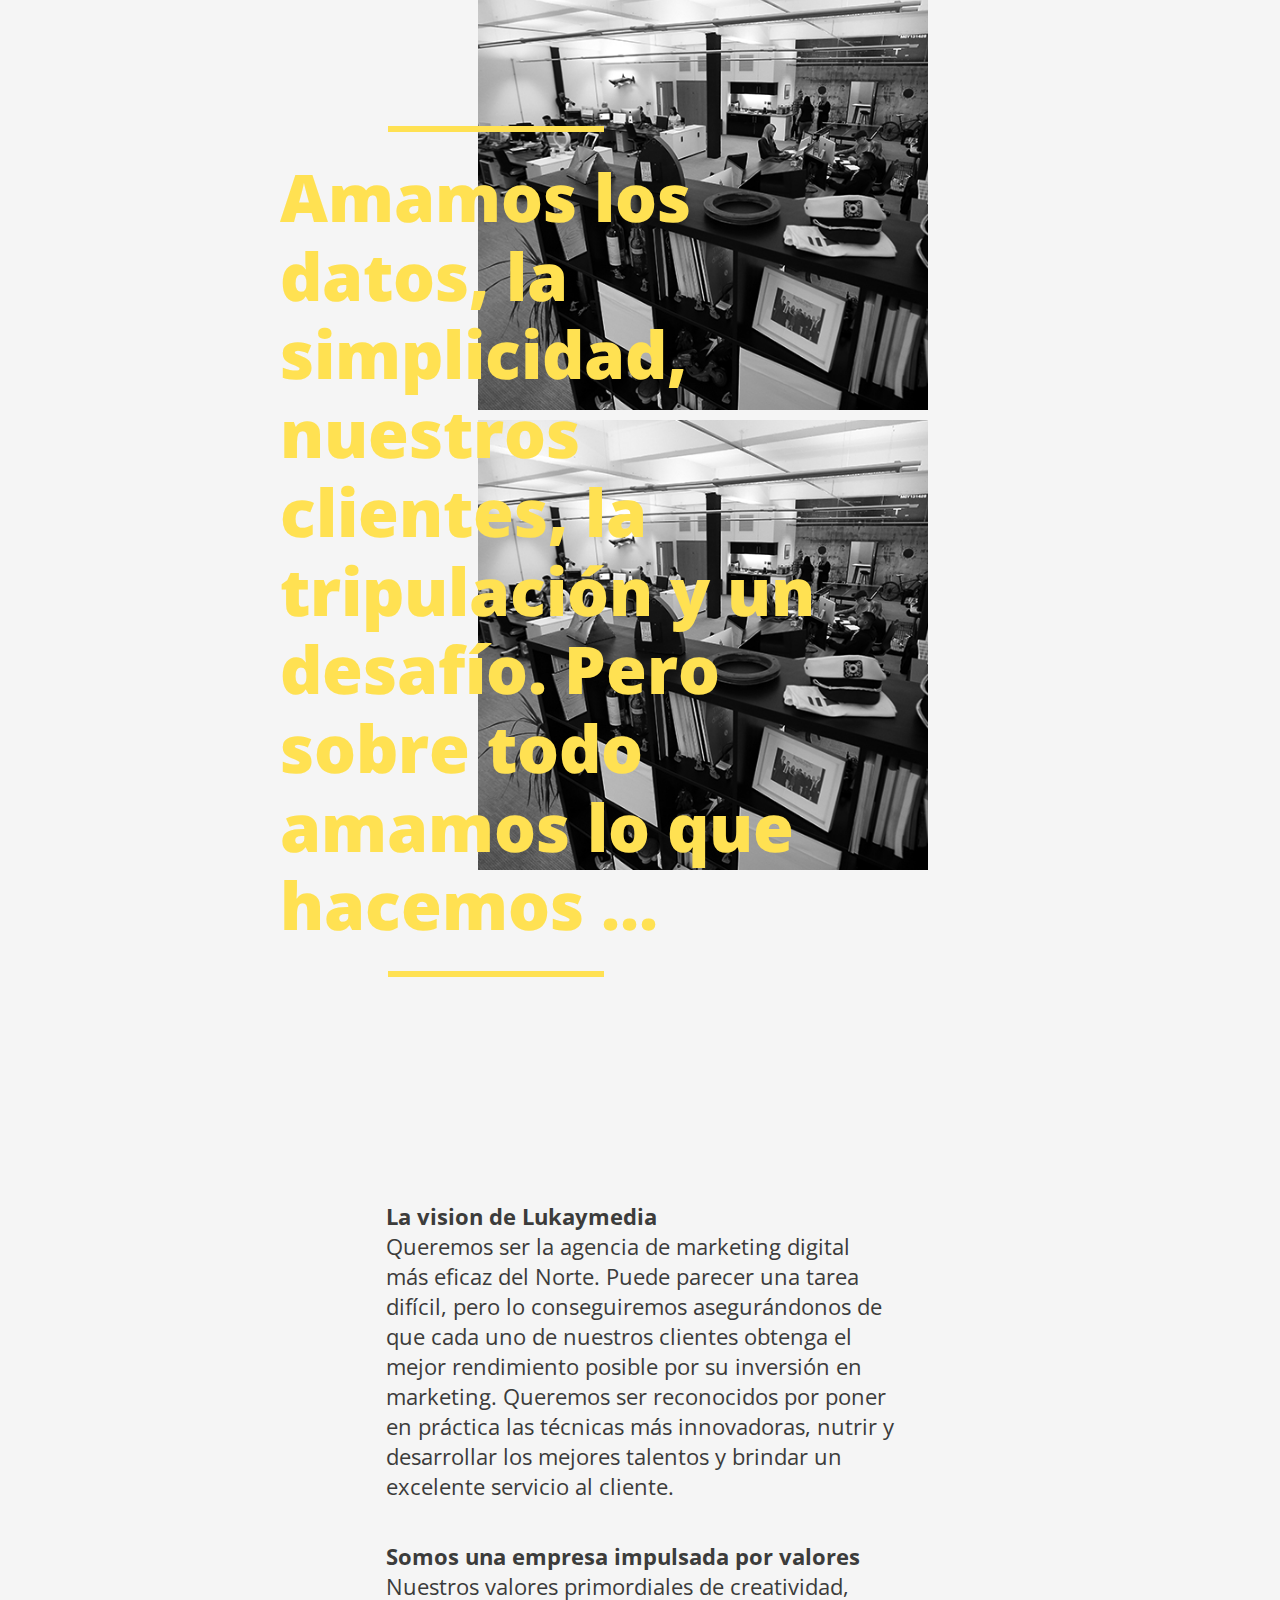
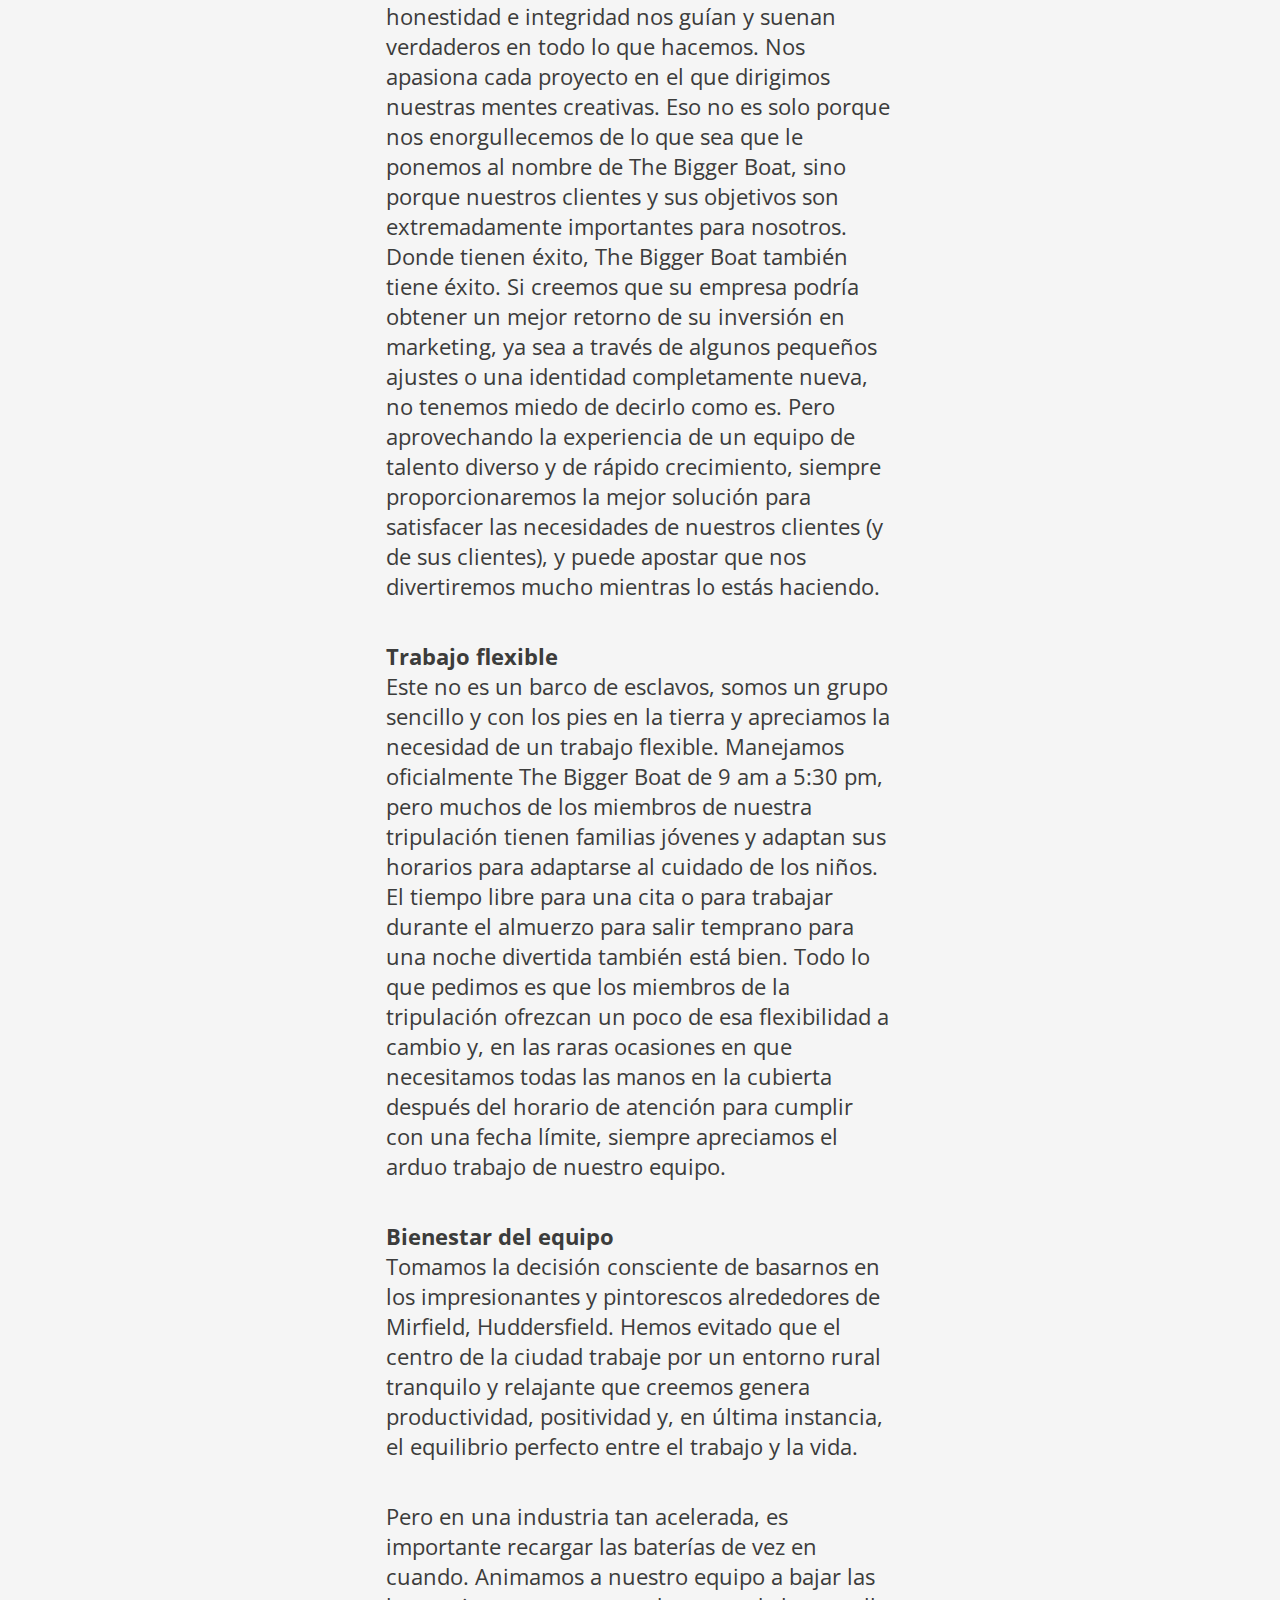
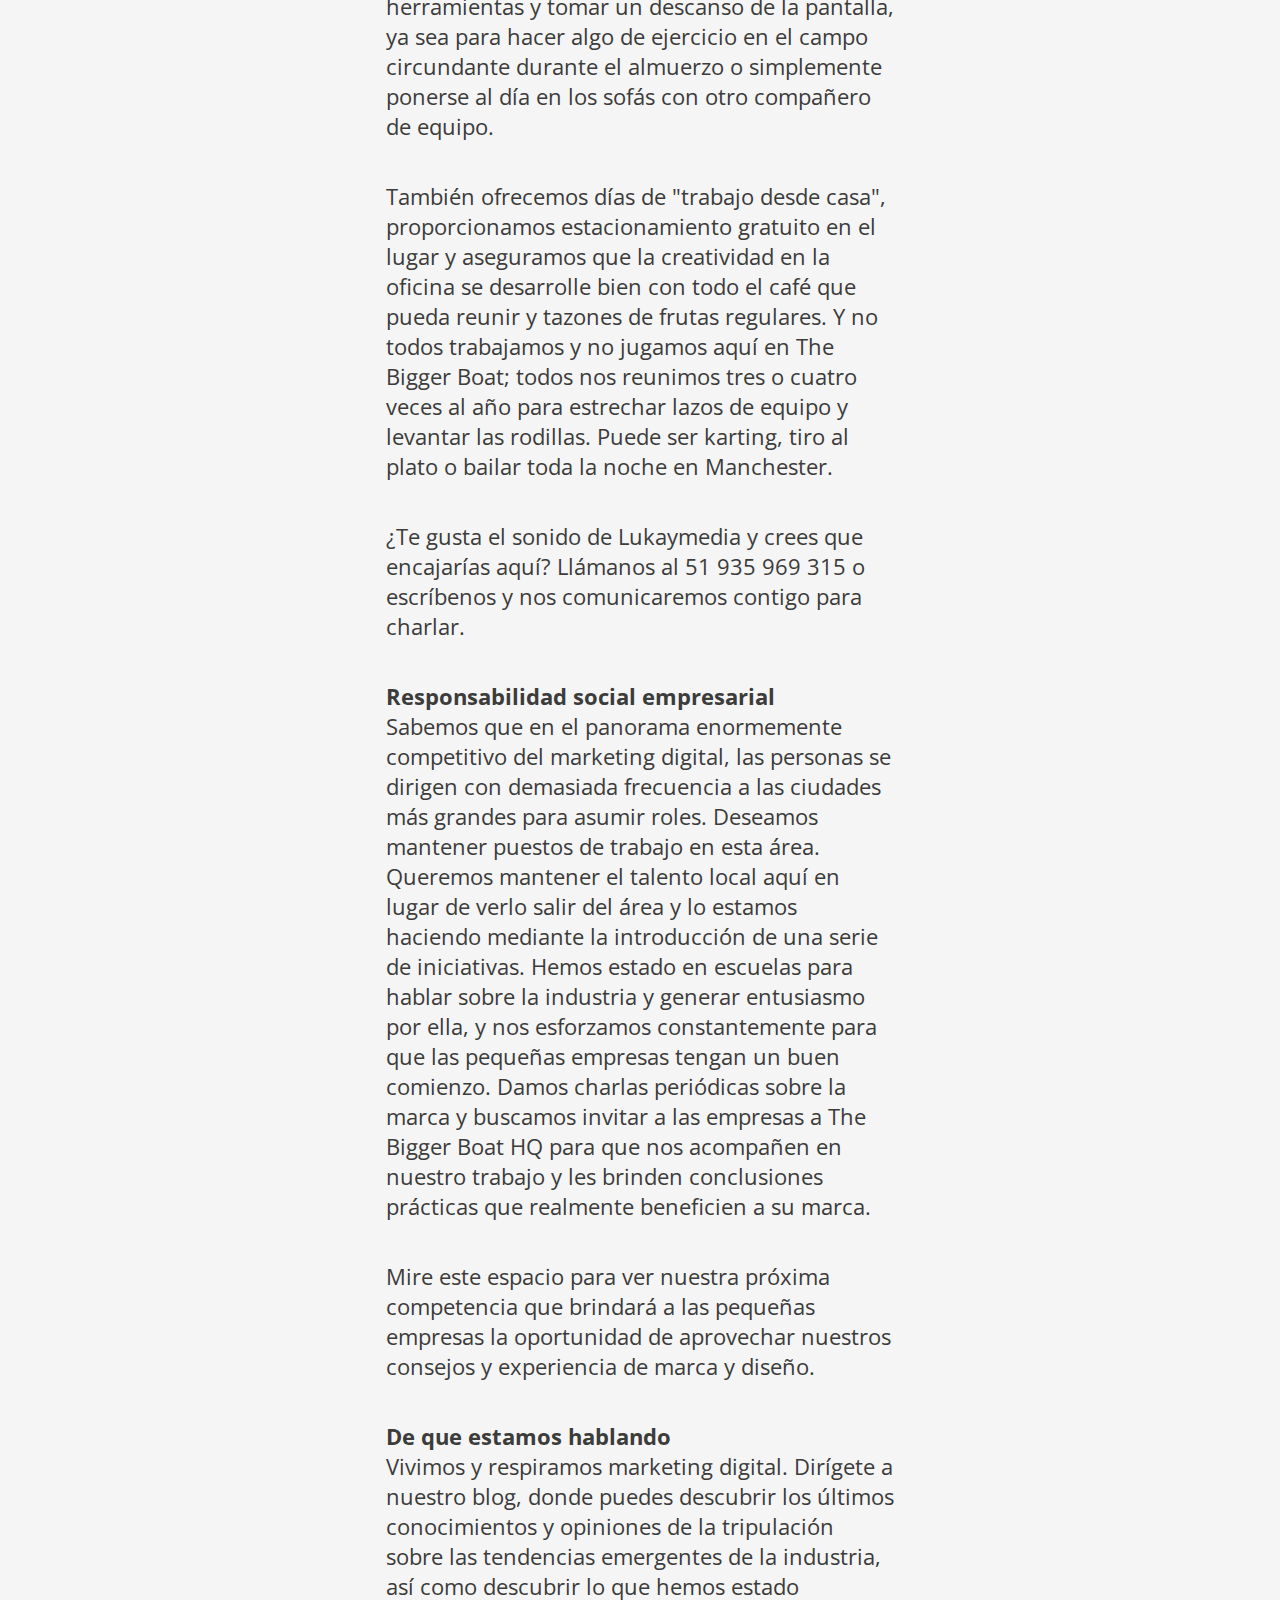
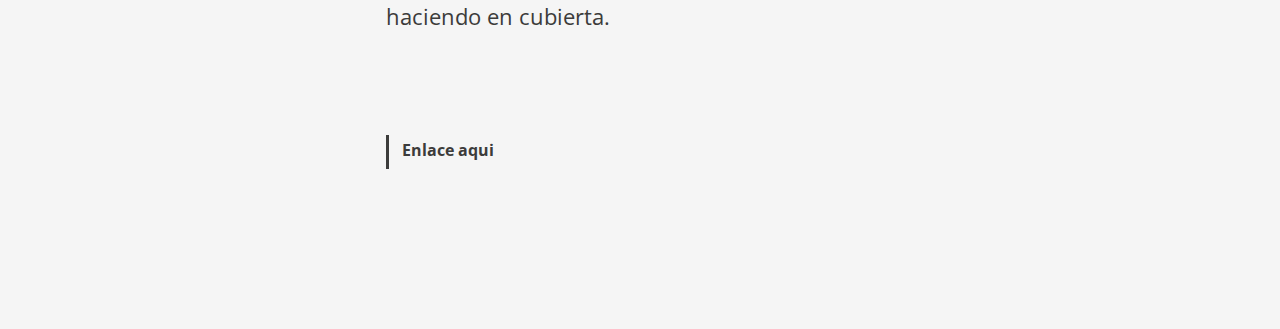
==== cultura.html @ 9bf79111 "first" ====
<!DOCTYPE html>
<html lang="en">
<head>
    <meta charset="UTF-8">
    <meta name="viewport" content="width=device-width, initial-scale=1.0">
    <title>Cultura | Marketing Digital | Lukaymedia</title>
    <link rel="stylesheet" href="css/styles.css">
    <link href="https://fonts.googleapis.com/css2?family=Open+Sans:wght@400;600;700;800&display=swap" rel="stylesheet">
</head>
<body>
    <div class="cultura">
        <div class="cultura-box">
            <div class="cultura-box-in">
                <div class="cultura-top">
                    <div class="culturafloat">
                        <div class="culturafloat-box">
                            <div class="culturafloat-box-in">
                                <div class="float1">
                                    <img src="img/somos-big.jpg" alt="">
                                </div>
                                <div class="float2">
                                    <img src="img/somos-big.jpg" alt="">
                                </div>
                            </div>
                        </div>
                    </div>
                    <div class="cultura-title-box">
                           
                        <h2 class="cultura-title">Amamos los datos, la simplicidad, nuestros clientes, la tripulación y un desafío. Pero sobre todo amamos lo que hacemos ...</h2>
                        
                    </div>
                </div>
                <div class="cultura-text">
                    <div class="cultura-text-box">
                        <h4>La vision de Lukaymedia</h4>
                        <p>Queremos ser la agencia de marketing digital más eficaz del Norte. Puede parecer una tarea difícil, pero lo conseguiremos asegurándonos de que cada uno de nuestros clientes obtenga el mejor rendimiento posible por su inversión en marketing. Queremos ser reconocidos por poner en práctica las técnicas más innovadoras, nutrir y desarrollar los mejores talentos y brindar un excelente servicio al cliente.
                        </p>
                        <h4>Somos una empresa impulsada por valores</h4>
                        <p>Nuestros valores primordiales de creatividad, honestidad e integridad nos guían y suenan verdaderos en todo lo que hacemos. Nos apasiona cada proyecto en el que dirigimos nuestras mentes creativas. Eso no es solo porque nos enorgullecemos de lo que sea que le ponemos al nombre de The Bigger Boat, sino porque nuestros clientes y sus objetivos son extremadamente importantes para nosotros. Donde tienen éxito, The Bigger Boat también tiene éxito. Si creemos que su empresa podría obtener un mejor retorno de su inversión en marketing, ya sea a través de algunos pequeños ajustes o una identidad completamente nueva, no tenemos miedo de decirlo como es. Pero aprovechando la experiencia de un equipo de talento diverso y de rápido crecimiento, siempre proporcionaremos la mejor solución para satisfacer las necesidades de nuestros clientes (y de sus clientes), y puede apostar que nos divertiremos mucho mientras lo estás haciendo.
                        </p>
                        <h4>Trabajo flexible</h4>
                        <p>Este no es un barco de esclavos, somos un grupo sencillo y con los pies en la tierra y apreciamos la necesidad de un trabajo flexible. Manejamos oficialmente The Bigger Boat de 9 am a 5:30 pm, pero muchos de los miembros de nuestra tripulación tienen familias jóvenes y adaptan sus horarios para adaptarse al cuidado de los niños. El tiempo libre para una cita o para trabajar durante el almuerzo para salir temprano para una noche divertida también está bien. Todo lo que pedimos es que los miembros de la tripulación ofrezcan un poco de esa flexibilidad a cambio y, en las raras ocasiones en que necesitamos todas las manos en la cubierta después del horario de atención para cumplir con una fecha límite, siempre apreciamos el arduo trabajo de nuestro equipo.</p>
                        <h4>Bienestar del equipo</h4>
                        <p>Tomamos la decisión consciente de basarnos en los impresionantes y pintorescos alrededores de Mirfield, Huddersfield. Hemos evitado que el centro de la ciudad trabaje por un entorno rural tranquilo y relajante que creemos genera productividad, positividad y, en última instancia, el equilibrio perfecto entre el trabajo y la vida.
                        </p>
                        <p>Pero en una industria tan acelerada, es importante recargar las baterías de vez en cuando. Animamos a nuestro equipo a bajar las herramientas y tomar un descanso de la pantalla, ya sea para hacer algo de ejercicio en el campo circundante durante el almuerzo o simplemente ponerse al día en los sofás con otro compañero de equipo.
                        </p>
                        <p>También ofrecemos días de "trabajo desde casa", proporcionamos estacionamiento gratuito en el lugar y aseguramos que la creatividad en la oficina se desarrolle bien con todo el café que pueda reunir y tazones de frutas regulares. Y no todos trabajamos y no jugamos aquí en The Bigger Boat; todos nos reunimos tres o cuatro veces al año para estrechar lazos de equipo y levantar las rodillas. Puede ser karting, tiro al plato o bailar toda la noche en Manchester.
                        </p>
                        <p>¿Te gusta el sonido de Lukaymedia y crees que encajarías aquí? Llámanos al 51 935 969 315 o escríbenos y nos comunicaremos contigo para charlar.
                        </p>
                        <h4>Responsabilidad social empresarial</h4>
                        <p>Sabemos que en el panorama enormemente competitivo del marketing digital, las personas se dirigen con demasiada frecuencia a las ciudades más grandes para asumir roles. Deseamos mantener puestos de trabajo en esta área. Queremos mantener el talento local aquí en lugar de verlo salir del área y lo estamos haciendo mediante la introducción de una serie de iniciativas. Hemos estado en escuelas para hablar sobre la industria y generar entusiasmo por ella, y nos esforzamos constantemente para que las pequeñas empresas tengan un buen comienzo. Damos charlas periódicas sobre la marca y buscamos invitar a las empresas a The Bigger Boat HQ para que nos acompañen en nuestro trabajo y les brinden conclusiones prácticas que realmente beneficien a su marca.
                        </p>
                        <p>Mire este espacio para ver nuestra próxima competencia que brindará a las pequeñas empresas la oportunidad de aprovechar nuestros consejos y experiencia de marca y diseño.
                        </p>
                        <h4>De que estamos hablando</h4>
                        <p>Vivimos y respiramos marketing digital. Dirígete a nuestro blog, donde puedes descubrir los últimos conocimientos y opiniones de la tripulación sobre las tendencias emergentes de la industria, así como descubrir lo que hemos estado haciendo en cubierta.
                        </p>
                        <a href="" class="slide-btn">Enlace aqui</a>
                    </div>
                </div>
            </div>
        </div>
    </div>
    <script type="text/javascript" src="js/luka.js"></script>
    <script>
        var cultA = document.querySelector('.culturafloat')
        window.addEventListener('scroll', function(){
        var value = window.scrollY;
        cultA.style.transform = "translateY(" + value/3.5 + "px)"
        })
    </script>

</body>
</html>
---- css/styles.css ----
* {
    margin: 0;
    padding: 0;
    box-sizing: border-box;
    font-family: 'Open Sans', sans-serif   ;
    text-rendering: optimizeLegibility;
    -webkit-font-smoothing: antialiased;
    -moz-osx-font-smoothing: grayscale;
    text-shadow: 1px 1px 1px rgba(0, 0, 0, .004);

}
body.no-scroll {
    height: 100vh;
    overflow-y: hidden;
    padding-right: 15px;
}
.contenedor{
    max-width: 1125px;
    margin: 0 auto;
    position: relative;
}
h1 {
    margin: 0;
}
h1,h2,h3,h4,h5,h6,p{
    color: #3c3c3b;
}
a {
    text-decoration: none;
    color: black; 
}
.slide-btn{
    text-decoration: none;
    position: relative;
    transition: all 0.5s ease-in-out;
    font-weight: 700;
    color: #3c3c3b;
    line-height: 1.9;
    padding: 0 1rem 0.2rem;
    display: inline-block;
}
/*caja video*/
.video-box{
    overflow: hidden;
    position: absolute;
    z-index: -2;
    top: 0;
    bottom: 0;
    right: 0;
    left: 0;
}
.video{
    min-width: 100%;
    min-height: 100%;
}

/*caja shadow*/
.shadow{
    position: absolute;
    top: 0;
    bottom: 0;
    right: 0;
    left: 0;
    background: rgba(60, 60, 59,.8);
    z-index: -1;
}

/*caja header*/
.headerscrolled .name{
    color: #3c3c3b;
    position: absolute;
    top: 10px;
    left: -100px;
    
}
.headerscrolled{
    transform: rotate(-90deg);
    transition: .3s ease;
}
.headerscrolled2 span{
    background: #3c3c3b !important;
}
.header{
    width: 100%;
    position: fixed;
    display: flex;
    align-items: center;
    z-index: 3;
    padding: 1.5rem 2.5rem;

}
.header-box{
    width: inherit;
    display: flex;
    justify-content: space-between;
    align-items: center;
}
.logo{
    color: white;
}

.name{
    color: white;
    font-family: 'Bebas neue';
    font-size: 30px;
}

.menu-icon{
    height: 30px;
    width: 30px;
}
.menu-icon-box{
    height: inherit;
    display: grid;
    cursor: pointer;
    align-items: center;
}
.menu-icon-box span{
    background: white;
    height: 3px;
    width: 100%;
    display: block;
    transition: .5s;
}

.icoanimate .ic2{
    display: none;
}
.icoanimate span{
    background:#3c3c3b;
}
.icoanimate .ic1{
    position: relative;
    transform: rotate(45deg);
    top: 7px;
}
.icoanimate .ic3{
    position: relative;
    transform: rotate(-45deg);
    top: -7px;
}

/*caja action*/
.openAction{
    left: 0!important;
}
.action{
    position: fixed;
    z-index: 2;
    left: -100%;
    right: 0;
    top: 0;
    bottom: 0;
    width: 50%;
    height: 100vh;
    background: #3c3c3b;
    transition: .5s ease-out;    
    display: flex;
    align-items: center;
    justify-content: center;
    color: white;
    transition: .6s ease-out
    ;
}
.action-box{
    width: 90%;
    margin: auto;
    padding: 0 4rem;
}
.action-box-in h3,p{
    color: white;
}
.action h3{
    font-weight: 800;
    font-size: calc(1rem + 3vw);
}
.action h3::after{
    content: '';
    height: 6px;
    width: 25%;
    margin: 2.5rem 0;
    left: -10%;
    background: #ffe152;
    display: block;
    position: relative;
}
.action p{
    font-weight: 700;
    font-size: calc(1rem + 1vw);
    padding-bottom: 1rem;
}
.action p a {
    text-decoration: underline;
    font-weight: 700;
    font-style: italic;
    color: white;
}

/*caja menu*/
.open{
    right:0!important;
}
.menu{
    position: fixed;
    z-index: 2;
    right: -100%;
    
    top: 0;
    bottom: 0;
    width: 50%;
    height: 100vh;
    background: #f5f5f5;
    transition: .5s ease-out;    
    display: flex;
    align-items: center;
    justify-content: center;
    transition: .6s ease-out
}

.menu-box-in{
    padding-bottom: 20px;
    transform: translateX(500px);
    overflow: hidden;
}
.open .menu-box-in{
    transform: translateX(0);
    transition: 1s;
}
.menu-box-in a {
    font-family: 'Open Sans', sans-serif;
    font-size: calc(1rem + 0.75vw + 0.75vh);
    color: #3c3c3b;
    font-weight: 700;
    text-decoration: none;
    opacity: 0;
    transition: 3s ease;
    position: relative;
    
}
.menu-box-in a:after{
    content: '';
    display: block;
    width: 0;
    height: 30%;
    background: #ffe152;
    position: absolute;
    top: 65%;
    left: -10px;
    z-index: -1;
    transition: all 0.5s ease-in-out;
}
.menu-box-in a:hover:after{
    width: 100%;
}
.open .menu-box-in a{
    opacity: 1;
    left: 0;
}

.social-box{
    display: flex;
    padding-top: 2rem;
    opacity: 0;
    transform: translateY(150px);
}
.open .social-box{
    transform: translateY(0);
    opacity: 1;
    transition: 1.5s ease;
}
.social-box div{
    padding: 0 .9rem;
}
.social-box a {
    fill: #3c3c3b;
}
.social-box a:hover{
    transition: .5s;
    fill:#ffe152 ;
}
/*caja top*/
.top{
    height: 100vh;
    display: block;
    
}

.title {
    color: white;
    height: 100%;
    display: flex;
    align-items: center;
    justify-content: center; 
}
.title-box{
    width: 60%;
}
.hey{
    font-size: calc(6rem + 2.5vw + 2.5vh);
    font-family: 'Open Sans', sans-serif;
    font-weight: 800;
    color: #ffe152;
    margin-bottom: 1rem;
    letter-spacing: 0.1rem;
}
.divider{
    height: 8px;
    background: #ffe152;
    width: 30%;
    left: -15%;
    position: relative;
}
.text p{
    font-size: calc(2rem + 0.75vw + 0.75vh);
    font-family: 'Open Sans', sans-serif;
    font-weight: 700;
    padding: 2rem 0 0;
    transition: 1s;
    line-height: 1.1;
    color: white!important;
}


/*caja footer*/

.footer{
    height: 90vh;
    background:#3c3c3b ;
    display: flex;
    align-items: center;
}
.footer-box{
    max-width: 800px;
    margin: 0 auto;
    width: 100%;
}
.footer-divider{
    width: 14%;
    left: 0 !important;
    transform: none !important;
    margin: 3rem 0;
    height: 8px;
    background: #ffe152;
    position: relative;
}
.footer-question{
    font-size: 1.6rem;
    color: white;
}
.footer-question a {
    font-weight: 700;
    text-decoration: none;
    position: relative;
    color: #fff;
}
.footer-question a:hover{
    color: #ffe152;
}
.footer-question a:before{
    content: '';
    display: block;
    height: 3px;
    width: 100%;
    position: absolute;
    bottom: 0;
    left: 0;
    background: #fff;
}
.footer-question a:before:hover{
    color:#ffe152 ;
}

.footer-social-box{
    display: flex;
    margin-bottom: 2rem;
}
.footer-social-box div a{
    padding-right: .5rem;
    fill: white;
    margin: 1rem 0.2rem;
}
.footer-social-box a:hover{
    transition: .5s;
    fill:#ffe152 ;
}
.footer-address{
    margin-bottom: 1rem;
}
.footer-address p,a{
    color: white;
}
.footer-address a {
    text-decoration: underline;
}
.footer-credits {
    display: flex;
    justify-content: space-between;
}
.footer-credits div {
    color: white;
  
}

/* estilos de pagina do <<<<<<<<<<<<<<<<<<<<<<<<<<<<<<<<<<<<<<<<<<<<<<<<<<<<<<<<<<<<<<<<<<*/

/*caja do*/
.do{
    background: #f5f5f5;
    padding: 12rem 1rem;
    position: relative;
}
.do-text{
    width: 78%;
    padding: 0 10px;
}
.do-box{
    max-width: 800px;
    margin: 0 auto;
    width: 100%;
}
.do-box-in{
    display: flex;
    justify-content: space-between;
    position: relative;
}
.upfloat{
    position: absolute;
    left: 35vw;
    top: 0;
    margin: 0;
    padding-top: 2rem;
    transform: translateY(2px);
}
.upfloat img{
    height: 330px;
    width:auto;
}
.leftfloat{
    position: absolute;
    left: -4px;
    top: 19.1rem;
    margin: 0;
    transform: translateY(-10px);
}
.leftfloat img{
    width: 165px;
    height: auto;
    
}
.bottomfloat{
    position: absolute;
    bottom: 0;
    left: 55vw;
}
.bottomfloat img{
    width: 165px;
    height: auto;
}
.do-title{
    font-size: 4.3rem;
    color: #ffe152;
    font-weight: 800;
}
.do-divider{
    position: relative;
    width: 7%;
    left: -6%;
    height: 8px;
    background: #ffe152;
    margin: 2rem 0;
}
.do-text p{
    font-size: 1.375rem;
    line-height: 1.875rem;
    margin: 2.5rem 0 2rem;
    color: #3c3c3b;

}

.do-text a{
    z-index: 1;
    margin: 4rem 0 0;
}
.do-text a:after{
    content: '';
    width: 3px;
    height: 100%;
    position: absolute;
    background: #3c3c3b;
    left: 0;
    transition: all 0.5s ease-in-out;
    z-index: -1;
}
.do-text a:hover:after{
    width: 100%;
}
.do-text a:hover{
    color: #ffe152;
}

.stickyNav {
    width: 22%;
    padding: 0 10px;
    margin-top: 1rem;
}
.stickyNav-box {
    position: sticky;
    top: 40px;
}

.stickyNav-box-in{
    margin: 10.5rem 0;
    position: relative;
}
.stickyNav-box-in div {
    margin: 1rem 0;
}
.stickyNav-box-in a{
    color: #3c3c3b;
    z-index: 1;
    position: relative;
    padding: 4px 9px;
    font-weight: 700;
    display: inline-block;
}
.stickyNav-box-in a:before{
    content: '';
    display: block;
    position: absolute;
    left: 0;
    top: 0;
    height: 100%;
    width: 3px;
    background: #c8c8c8;
    z-index: -1;
    transition: all 0.5s ease-in-out;
}

.stickyNav-box-in a:hover:before{
    width: 100%;
}
/*.stickyNav-box-in div{
    position: relative;
    transition: 1s;
    
}
.stickyNav-box-in div:before{
    content: '';
    display: block;
    position: absolute;
    left: 0;
    top: 0;
    height: 100%;
    width: 3px;
    background: #c8c8c8;
}
.stickyNav-box-in div:hover{
    background-color: #c8c8c8;
}*/
.do-active{
    background:#ffe152!important ;
}
.do-active a:before{
    display: none!important;
}
.sticky{
    position: fixed;
    top:0;
    transition: 1s;
}
.do-subtitle {
    font-weight: 700;
    font-size: 2rem !important;
    line-height: 2.5rem !important;
    
}
/*fin estilo de pagina do <<<<<<<<<<<<<<<<<<<<<<<<<<<<<<<<<<<<<<<<<<<<*/

/*inicio estilo de pagina cultura <<<<<<<<<<<<<<<<<<<<<<<<<<<<<<<<<<<<<*/

.cultura{
    position: relative;
    padding: 30px 0 6rem;
    background: #f5f5f5;
}
.cultura-box{
     padding: 0 15px;
}
.cultura-top{
    padding: 8rem 0;
    width: 960px;
    max-width: 100%;
    margin: 0 auto;
    position: relative;
    display: flex;
    justify-content: center;
}
.culturafloat{
    position: absolute;
    top: -70px;
    right: 20%;
    
}
.culturafloat img{
    width: 450px;
    height: auto;
    margin-bottom: 5px;
}

.cultura-title-box{
    width: 75%;
    position: relative;

}
.cultura-title-box h2{
    width: 75%;
    font-size: calc(3.3rem + 1vw);
    color: #ffe152;
    font-weight: 800;
    line-height: 1.2;
    position: relative;
    
}
.cultura-title-box h2:before , .cultura-title-box h2:after{
    content: '';
    display: block;
    height: 6px;
    width: 40%;
    background: #ffe152;
    position: absolute;
    left: 20%;
}
.cultura-title-box h2:before{
    top: -2rem;
}
.cultura-title-box h2:after{
    bottom: -2rem;
}

.cultura-text{
    padding: 8rem 0;
    width: 960px;
    max-width: 100%;
    margin: 0 auto;
    position: relative;
    display: flex;
    justify-content: center;
}
.cultura-text-box{
    width: 75%;
    padding: 0 11%;
}
.cultura-text-box h4{
    font-weight: 700;
    font-size: 1.375rem;
    line-height: 1.875rem;
}
.cultura-text-box p{
    margin: 0 0 2.5rem;
    font-size: 1.375rem;
    line-height: 1.875rem;
    color: #3c3c3b;
}
.cultura-text-box a{
    top: 4rem;
    z-index: 1;
}
.cultura-text-box a:after{
    content: '';
    width: 3px;
    height: 100%;
    position: absolute;
    background: #3c3c3b;
    left: 0;
    transition: all 0.5s ease-in-out;
    z-index: -1;
}
.cultura-text-box a:hover:after{
    width: 100%;
}
.cultura-text-box a:hover{
    color:#ffe152 ;
}
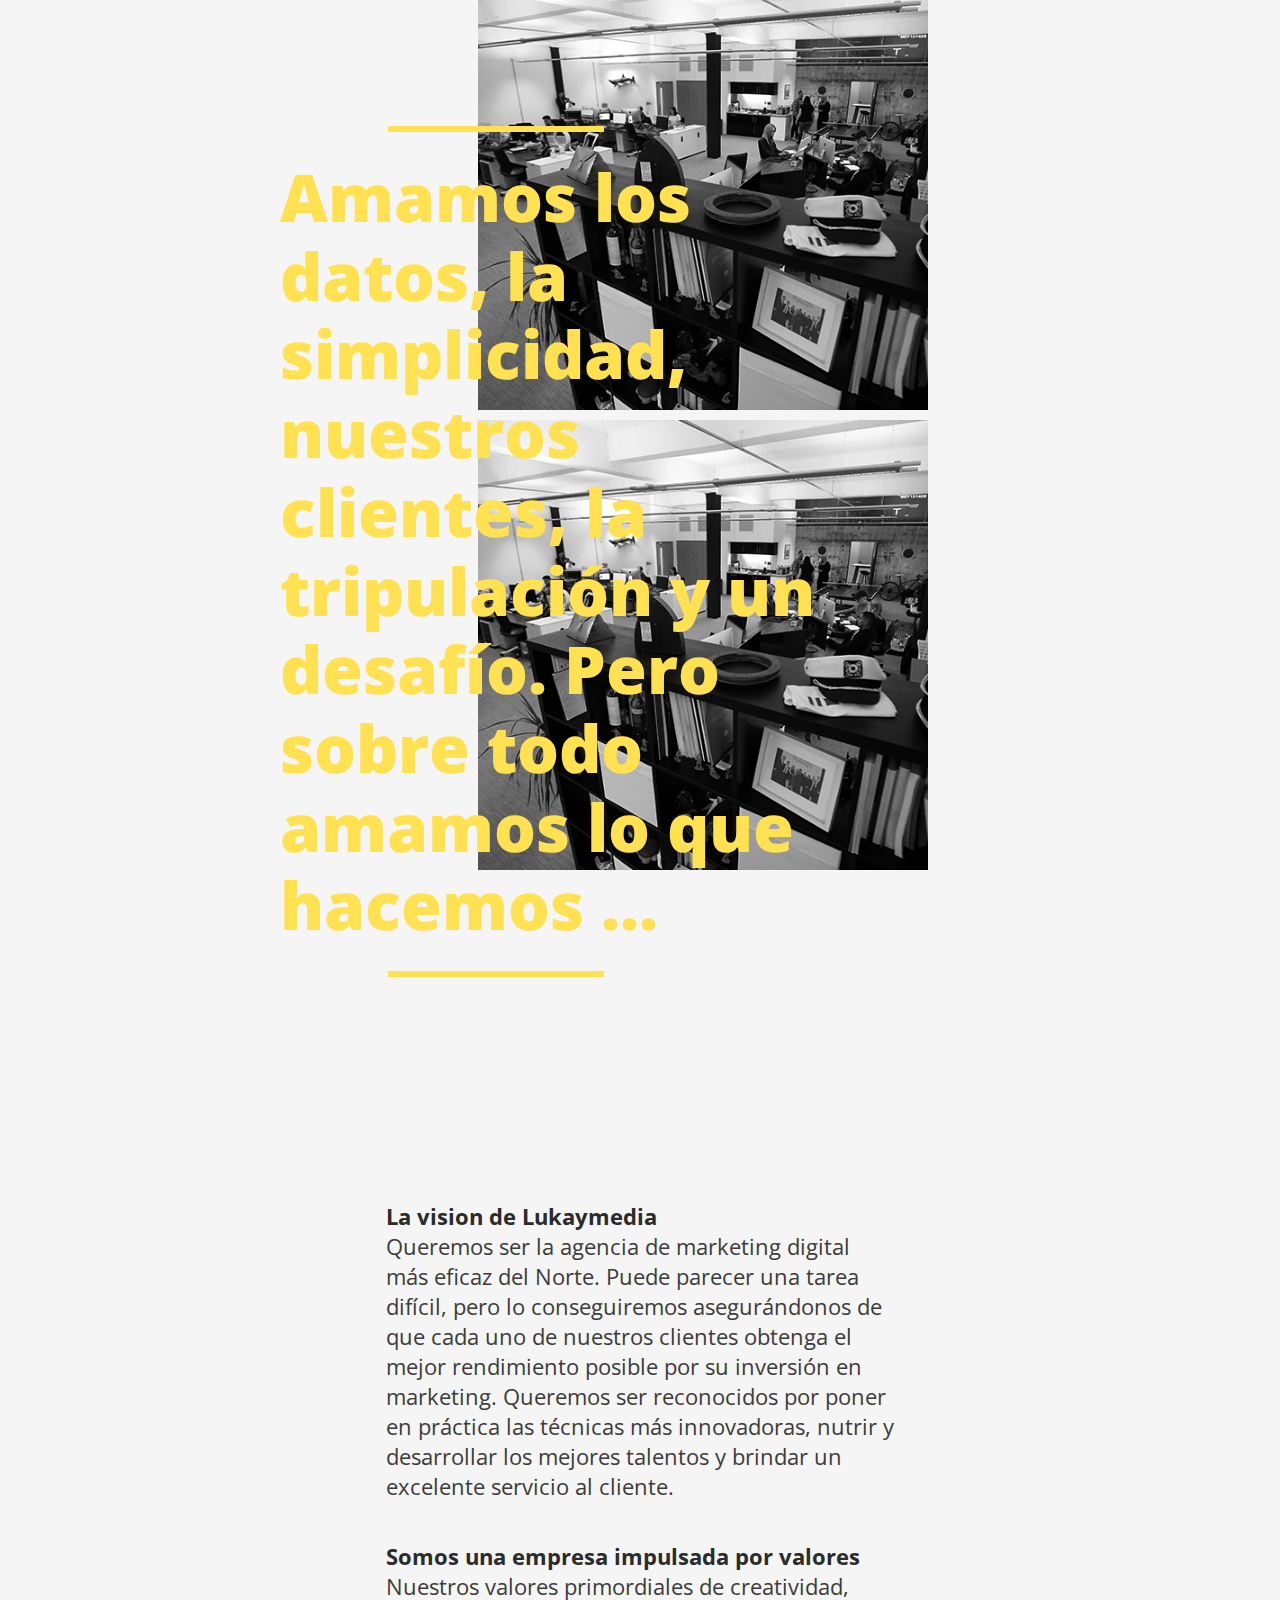
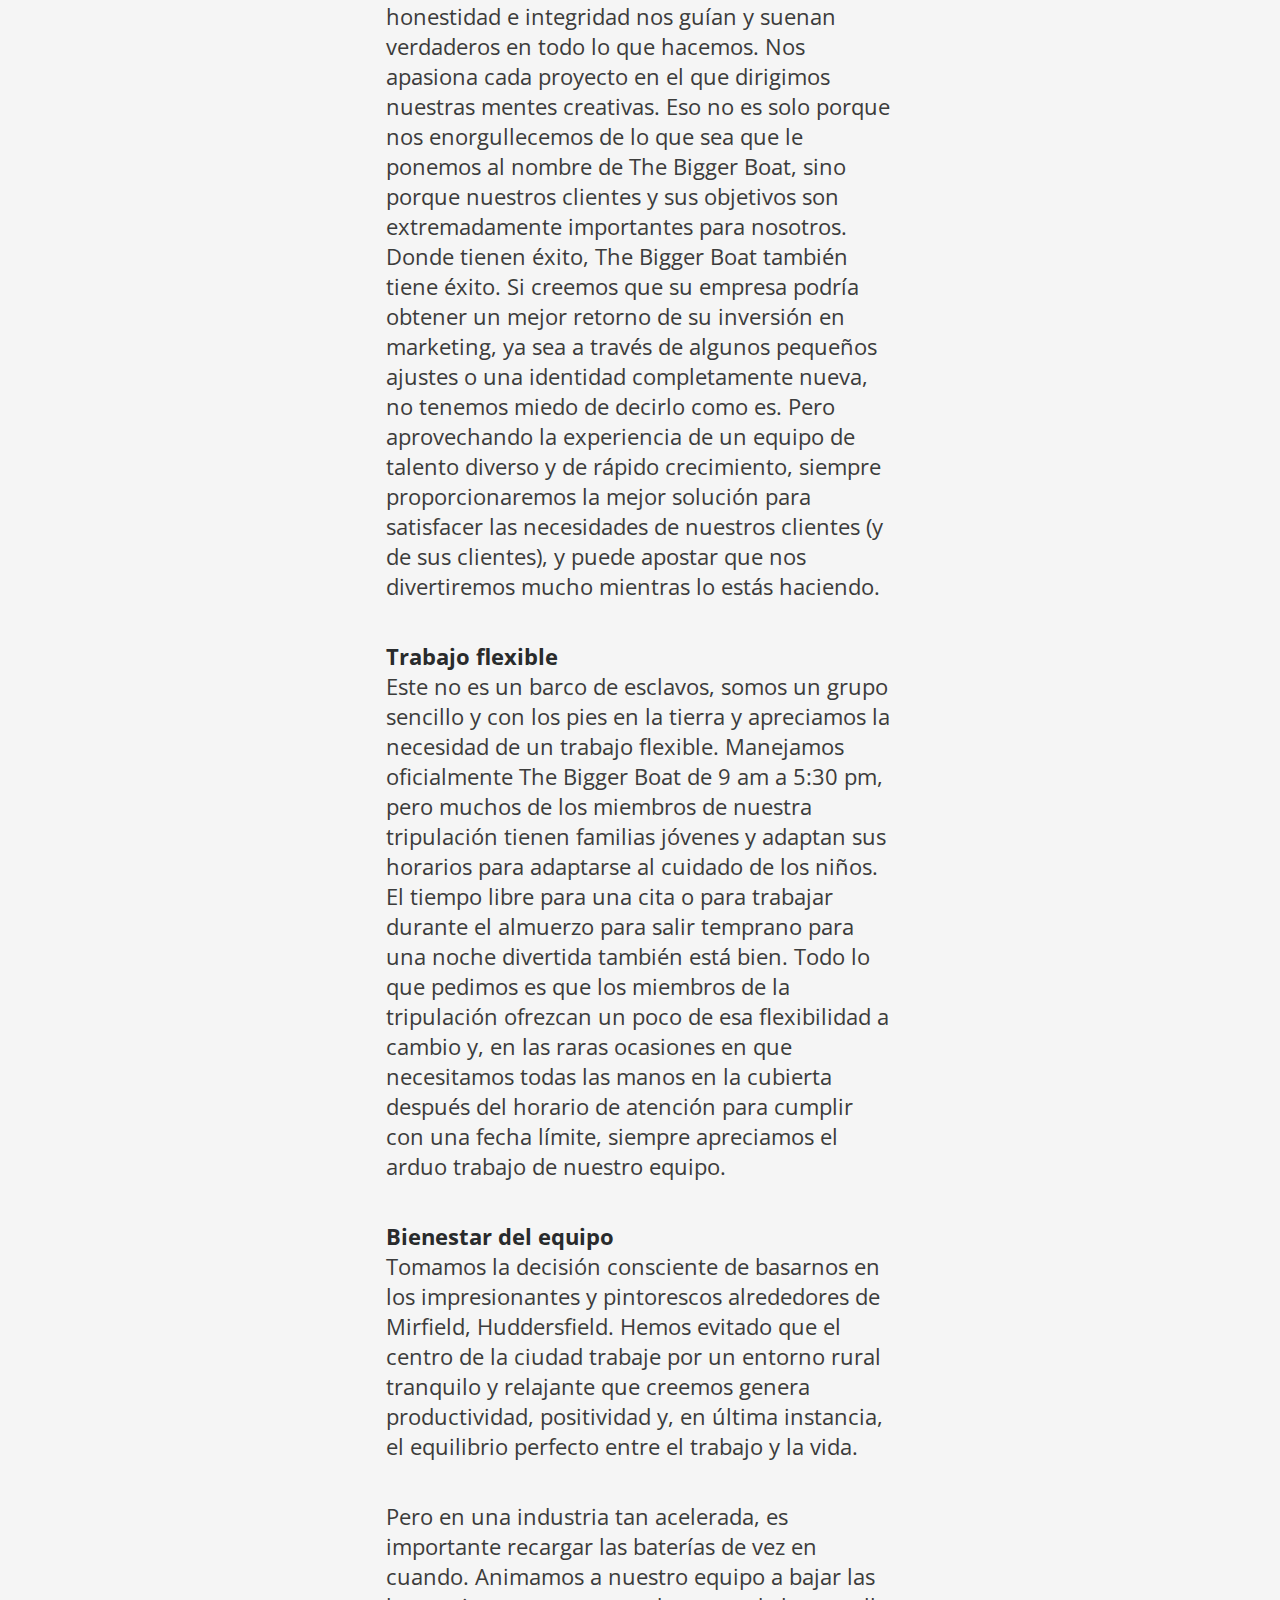
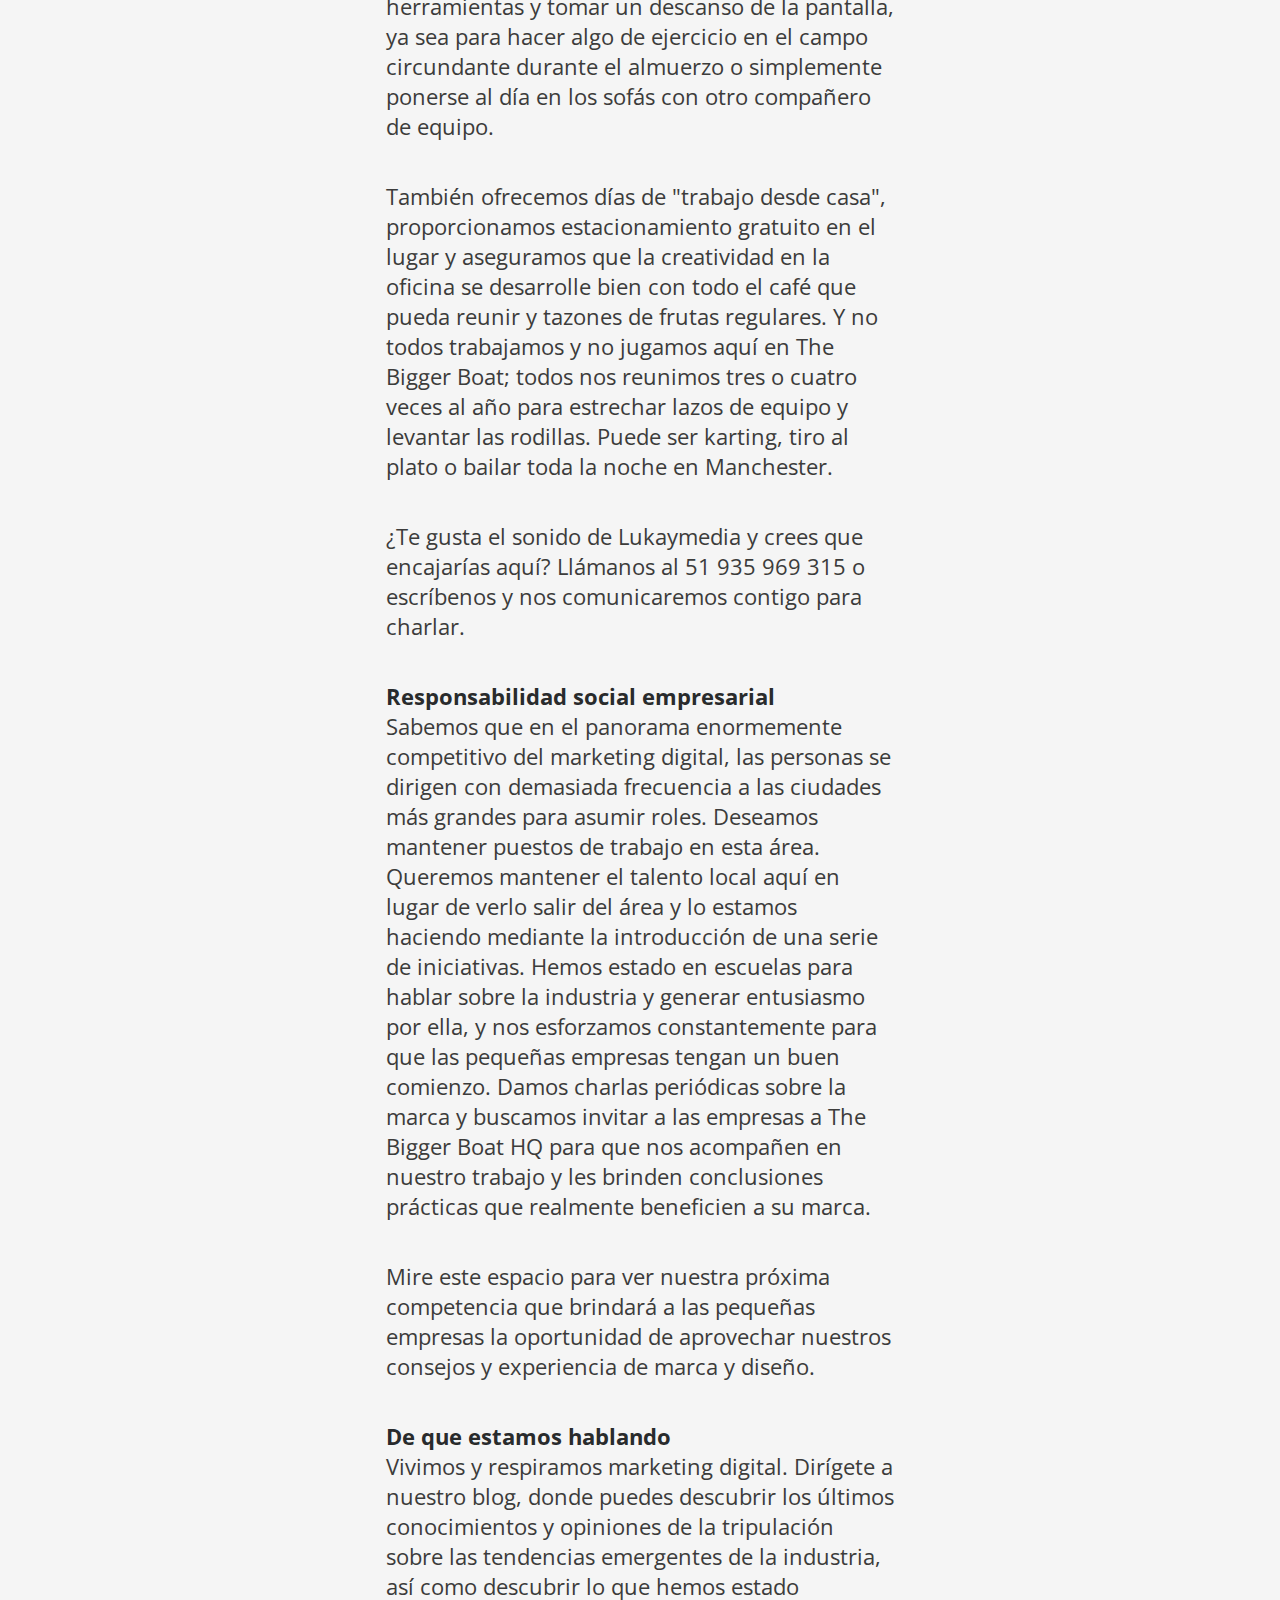
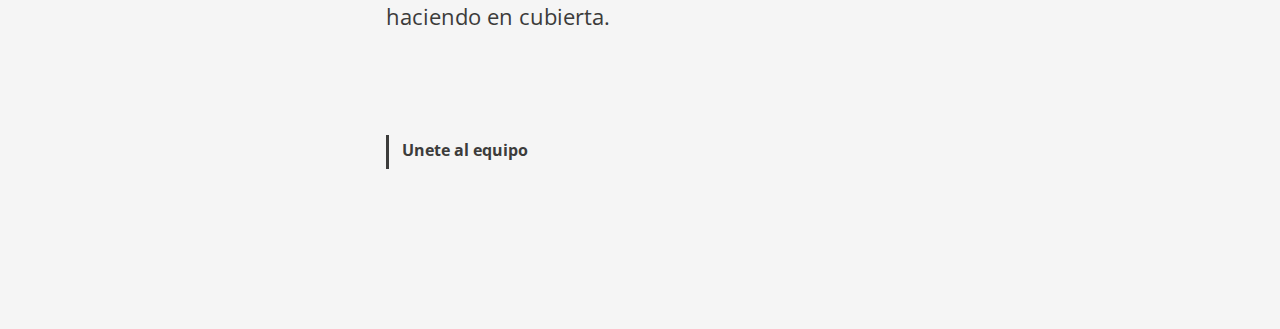
==== commit 0575a0fc: "18ago20" ====
--- a/cultura.html
+++ b/cultura.html
@@ -57,7 +57,7 @@
                         <h4>De que estamos hablando</h4>
                         <p>Vivimos y respiramos marketing digital. Dirígete a nuestro blog, donde puedes descubrir los últimos conocimientos y opiniones de la tripulación sobre las tendencias emergentes de la industria, así como descubrir lo que hemos estado haciendo en cubierta.
                         </p>
-                        <a href="" class="slide-btn">Enlace aqui</a>
+                        <a href="" class="slide-btn">Unete al equipo</a>
                     </div>
                 </div>
             </div>
--- a/css/styles.css
+++ b/css/styles.css
@@ -15,19 +15,24 @@
     padding-right: 15px;
 }
 .contenedor{
-    max-width: 1125px;
+    max-width: 960px;
     margin: 0 auto;
+    width: 100%;
     position: relative;
 }
 h1 {
     margin: 0;
 }
 h1,h2,h3,h4,h5,h6,p{
-    color: #3c3c3b;
+    color: #292b2c;
 }
 a {
     text-decoration: none;
     color: black; 
+}
+li{
+    list-style: none;
+    
 }
 .slide-btn{
     text-decoration: none;
@@ -450,7 +455,7 @@
 .bottomfloat{
     position: absolute;
     bottom: 0;
-    left: 55vw;
+    left: 50vw;
 }
 .bottomfloat img{
     width: 165px;
@@ -680,4 +685,314 @@
 }
 .cultura-text-box a:hover{
     color:#ffe152 ;
+}
+
+/*unete cod <<<<<<<<<<<<<<<<<<<<<<<<<<<<<<<<<<<<<<<<<<<<<<<<<<*/
+
+.unete{
+    position: relative;
+    padding: 30px 0 6rem;
+    background: #f5f5f5;
+   
+}
+.unete-box{
+    position: relative;
+    display: flex;
+}
+.unete-float{
+    position: relative;
+}
+.unetefloat-top{
+
+    position: absolute;
+    left: 35vw;
+    top: 0;
+    margin: 0;
+    
+}
+.unetefloat-top img{
+    width: 330px;
+    height: auto;
+    
+}
+.unetefloat-left{
+    position: absolute;
+    left: -4px;
+    top: 19.1rem;
+    margin: 0;
+}
+.unetefloat-left img{
+    width: 165px;
+}
+.unetefloat-bottom {
+    position: absolute;
+    right: 0;
+    bottom: 1rem;
+
+}
+.unetefloat-bottom img{
+    width: 165px;
+}
+
+.unete-title h2{
+    font-size: calc(3.3rem + 1vw);
+    line-height: 1.3;
+    color: #ffe152;
+    font-weight: 800;
+}
+.unete-divider{
+    margin: 3rem 0;
+    width: 15%;
+    height: 8px;
+    left: 0;
+    transform: translateX(-50%);
+    background:#ffe152 ;
+}
+.unete-subtitle p{
+    font-size: calc(1rem + 1vw);
+    line-height: initial;
+    font-weight: 700;
+    color: #292b2c;
+}
+.unete-vacante {
+    padding: 3rem 0 ;
+}
+.unete-vacante-box{
+    margin: 3rem 0;
+}
+.unete-vacante p {
+    padding: 0;
+    margin: 0;
+    font-size: 0.85rem;
+    color: #292B2F;
+    font-weight: bolder;
+    margin: 0.5rem 0 0.8rem;
+    line-height: 1.875rem;
+}
+.vacante{
+    color: #3c3c3b;
+    margin: 0.5rem 0 0.8rem;
+    font-size: calc(1rem + 1vw)!important;
+    font-weight: 700;   
+}
+.bull{ 
+    margin: 0 1rem;
+}
+.vacante:after{
+    content: '';
+    display: block;
+    height: 2px;
+    width: 105px;
+    background: #d4d5d6;
+    margin: 1.2rem 0 2rem;
+}
+.unete-box{
+    padding: 4rem 0;
+}
+.unete-top{
+    max-width: 80%;
+    margin: 0 auto;
+    padding: 4rem 0;
+    z-index: 1;
+}
+.unete-text-box{
+    max-width: 80%;
+    margin: 0 auto;
+    padding: 0 1rem;
+}
+.unete-btn a {
+    position: relative;
+    z-index: 1;
+}
+.unete-btn a:after{
+    content: '';
+    width: 3px;
+    height: 100%;
+    position: absolute;
+    background: #3c3c3b;
+    left: 0;
+    transition: all 0.5s ease-in-out;
+    z-index: -1;
+}
+.unete-btn a:hover:after{
+    width: 100%;
+}
+.unete-btn a:hover{
+    color: #ffe152;
+}
+
+/*revision estilos <<<<<<<<<<<<<<<<<<<<<<<<<<<<<<<<<<<<<<<<<<<<<<<<<<<<<<<<<<<<<<<<<<<<<<<<<<<<<<<*/
+
+.rev{
+    background: #f5f5f5;
+    padding: 8rem 15px;
+}
+.rev-box{
+    max-width: 800px;
+    margin: 0 auto;
+}
+.rev-title h2{
+    font-size: calc(3.3rem + 1vw);
+    line-height: 1.3;
+    font-weight: 800;
+    color: #ffe152 ;
+}
+.rev-divider{
+    width: 12%;
+    margin: 1.5rem 0 3rem;
+    left: -7%;
+    background  :#ffe152;
+    height: 8px;
+    position: relative;
+}
+.rev-form p {
+    margin-bottom: 1rem;
+    color: #292b2c;
+}
+.form-box-in li {
+    margin-top: 8px;
+}
+.form-box-in label{
+    color: #292b2c;
+    display: inline-block;
+    line-height: 1.3;
+    clear: both;
+    margin-bottom: 8px;
+    font-weight: bolder;
+    line-height: 24px;
+}
+.revInput-box{
+    margin-top: 8px;
+}
+.revInput-box input, textarea{
+    width: 100%;
+    border: 2px solid #fff;
+    line-height: 24px;
+    padding:0.4rem 0.6rem !important;;
+}
+input[type=text]{
+    overflow: visible;
+    outline-style: none;
+}
+input[type=text]:focus {
+    border: 2px solid #ffe152;
+
+  }
+textarea{
+    resize: none;
+    outline-style: none;
+}
+textarea:focus {
+    border: 2px solid #ffe152;
+    box-sizing: border-box!important;
+}
+.form-box-in span{
+    margin-left: 4px;
+    color: #ffe152;
+}
+.form-submit{
+    padding: 16px 0 10px;
+    margin: 16px 0 0;
+    clear: both;
+    width: 100%;    
+}
+.form-submit-buttom{
+    text-decoration: none;
+    position: relative;
+    transition: all 0.5s ease-in-out;
+    font-weight: 700;
+    color: #3c3c3b;
+    padding: 0 1rem 0.2rem;
+    background: none;
+    border: none;
+    font-family: 'Open Sans', sans-serif;
+    font-size: 0.9rem;
+    z-index: 1;
+    line-height: 1.9;
+}
+.form-submit-buttom:after{
+
+    content: '';
+    width: 3px;
+    height: 100%;
+    position: absolute;
+    background: #c8c8c8;
+    left: 0;
+    transition: all 0.5s ease-in-out;
+    z-index: -1;
+}
+.form-submit-buttom:hover:after{
+    width: 100%;
+    background: #3c3c3b;
+}
+.form-submit-buttom:hover{
+    color: #ffe152;
+}
+
+/*sayhi <<<<<<<<<<<<<<<<<<<<<<<<<<<<<<<<<<<<<<<<<<<<<<<<<<<<<<<<<<<<<<<<<<<<<<<<<<<<<<<<<<<<<<<<<<<<<<<<*/
+
+.sayHi{
+    background: #f5f5f5;
+    padding: 8rem 15px;
+}
+.sayHi-box{
+    max-width: 800px;
+    margin: 0 auto;
+}
+.sayHi-title h2{
+    font-size: calc(3.3rem + 1vw);
+    line-height: 1.3;
+    font-weight: 800;
+    color: #ffe152 ;
+}
+.sayHi-divider{
+    width: 12%;
+    margin: 1.5rem 0 3rem;
+    left: -7%;
+    background  :#ffe152;
+    height: 8px;
+    position: relative;
+}
+.sayHi-form p {
+    margin-bottom: 1rem;
+    color: #292b2c;
+}
+.sayHiInput-box{
+    margin-top: 8px;
+}
+.sayHiInput-box input, textarea{
+    width: 100%;
+    border: 2px solid #fff;
+    line-height: 24px;
+    padding:0.4rem 0.6rem !important;;
+}
+.sayHi-form li{
+    display: flex;
+    align-items: center;
+    margin-bottom: 18px;
+}
+.sayHi-form-li label{
+    width: 40%;
+    align-self: flex-start;
+    margin: 0;
+    
+}
+.sayHiInput-box{
+    width: 100%;
+    margin: 0;
+}
+.sayHi-form .form-submit{
+    display: flex;
+    justify-content: flex-end;
+}
+
+/*apply box <<<<<<<<<<<<<<<<<<<<<<<<<<<<<<<<<<<<<<<<<<<<<<<<<<<<<<<<<<<<<<<<<<<<<<<<<<<<<<<<<<<<<<<<<<<<*/
+
+.apply{
+    background: #f5f5f5;
+    padding: 8rem 15px;
+}
+.apply-box{
+    max-width: 800px;
+    margin: 0 auto;
 }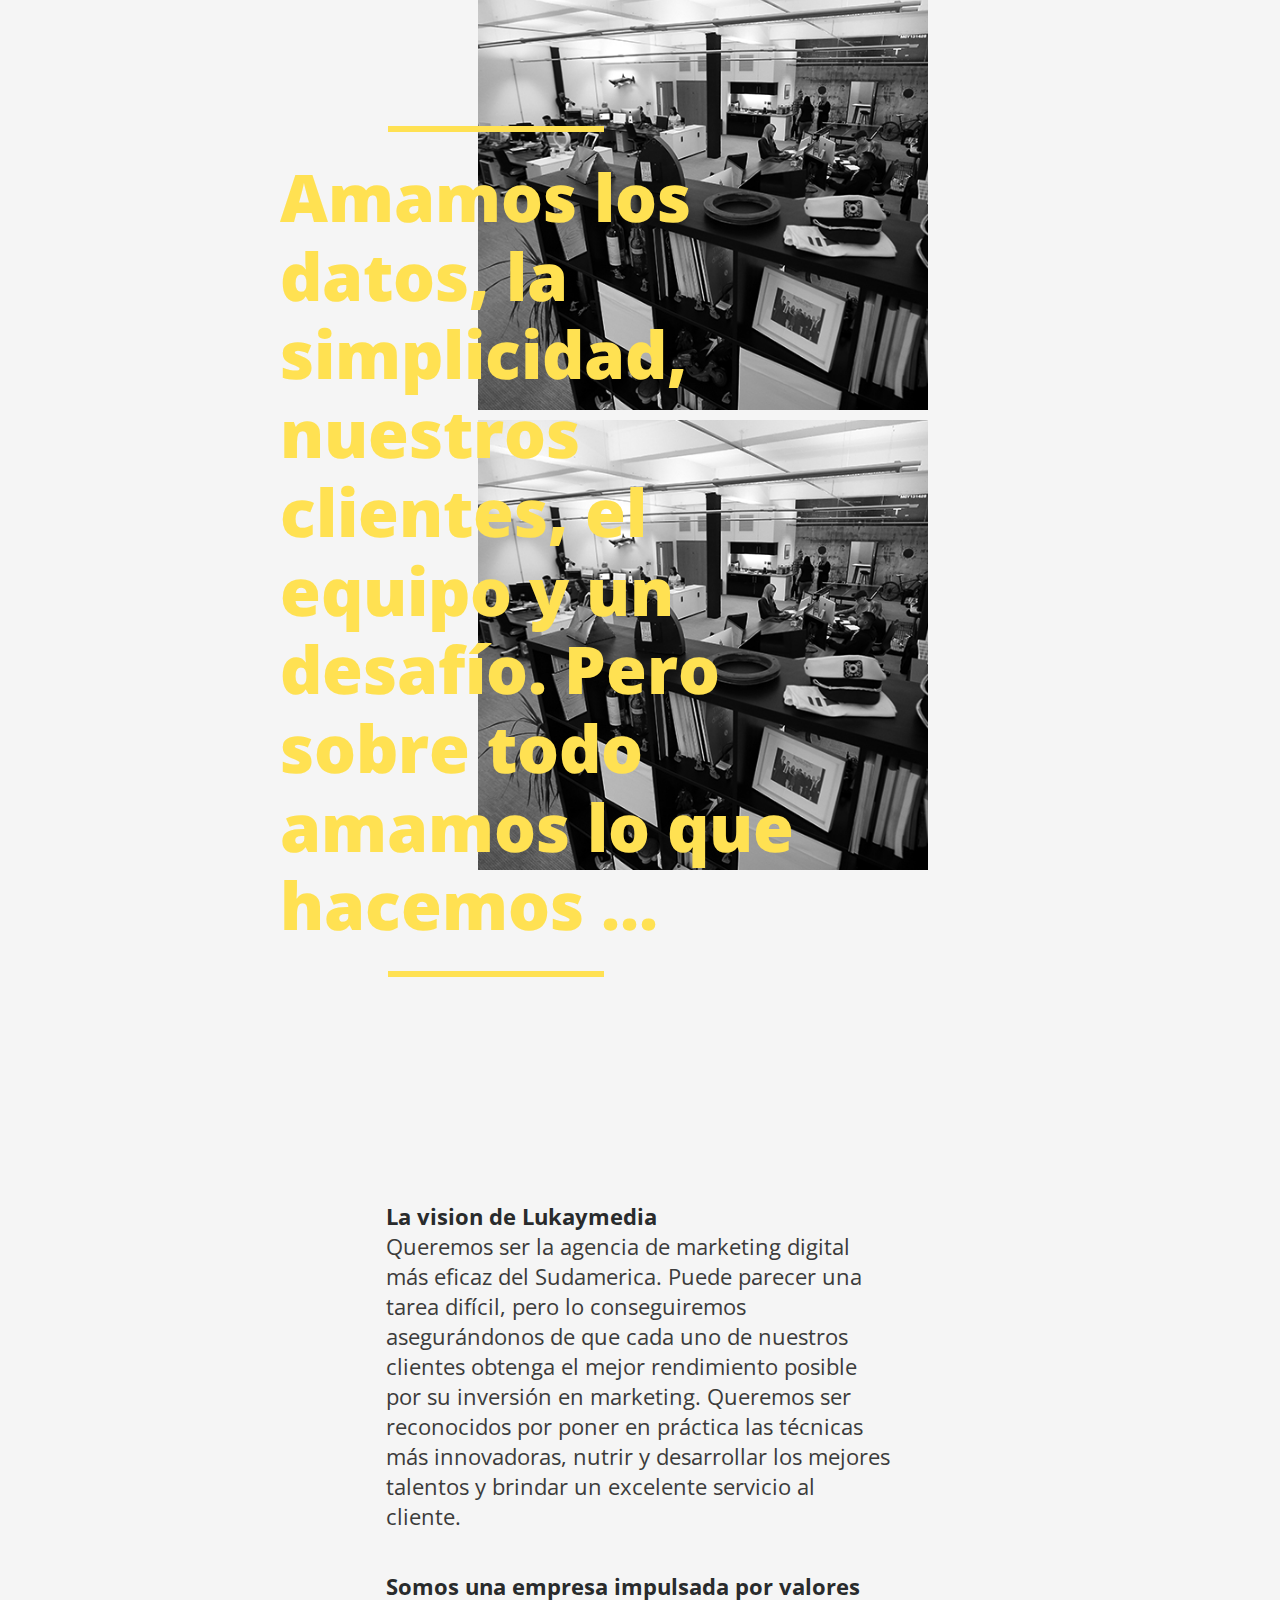
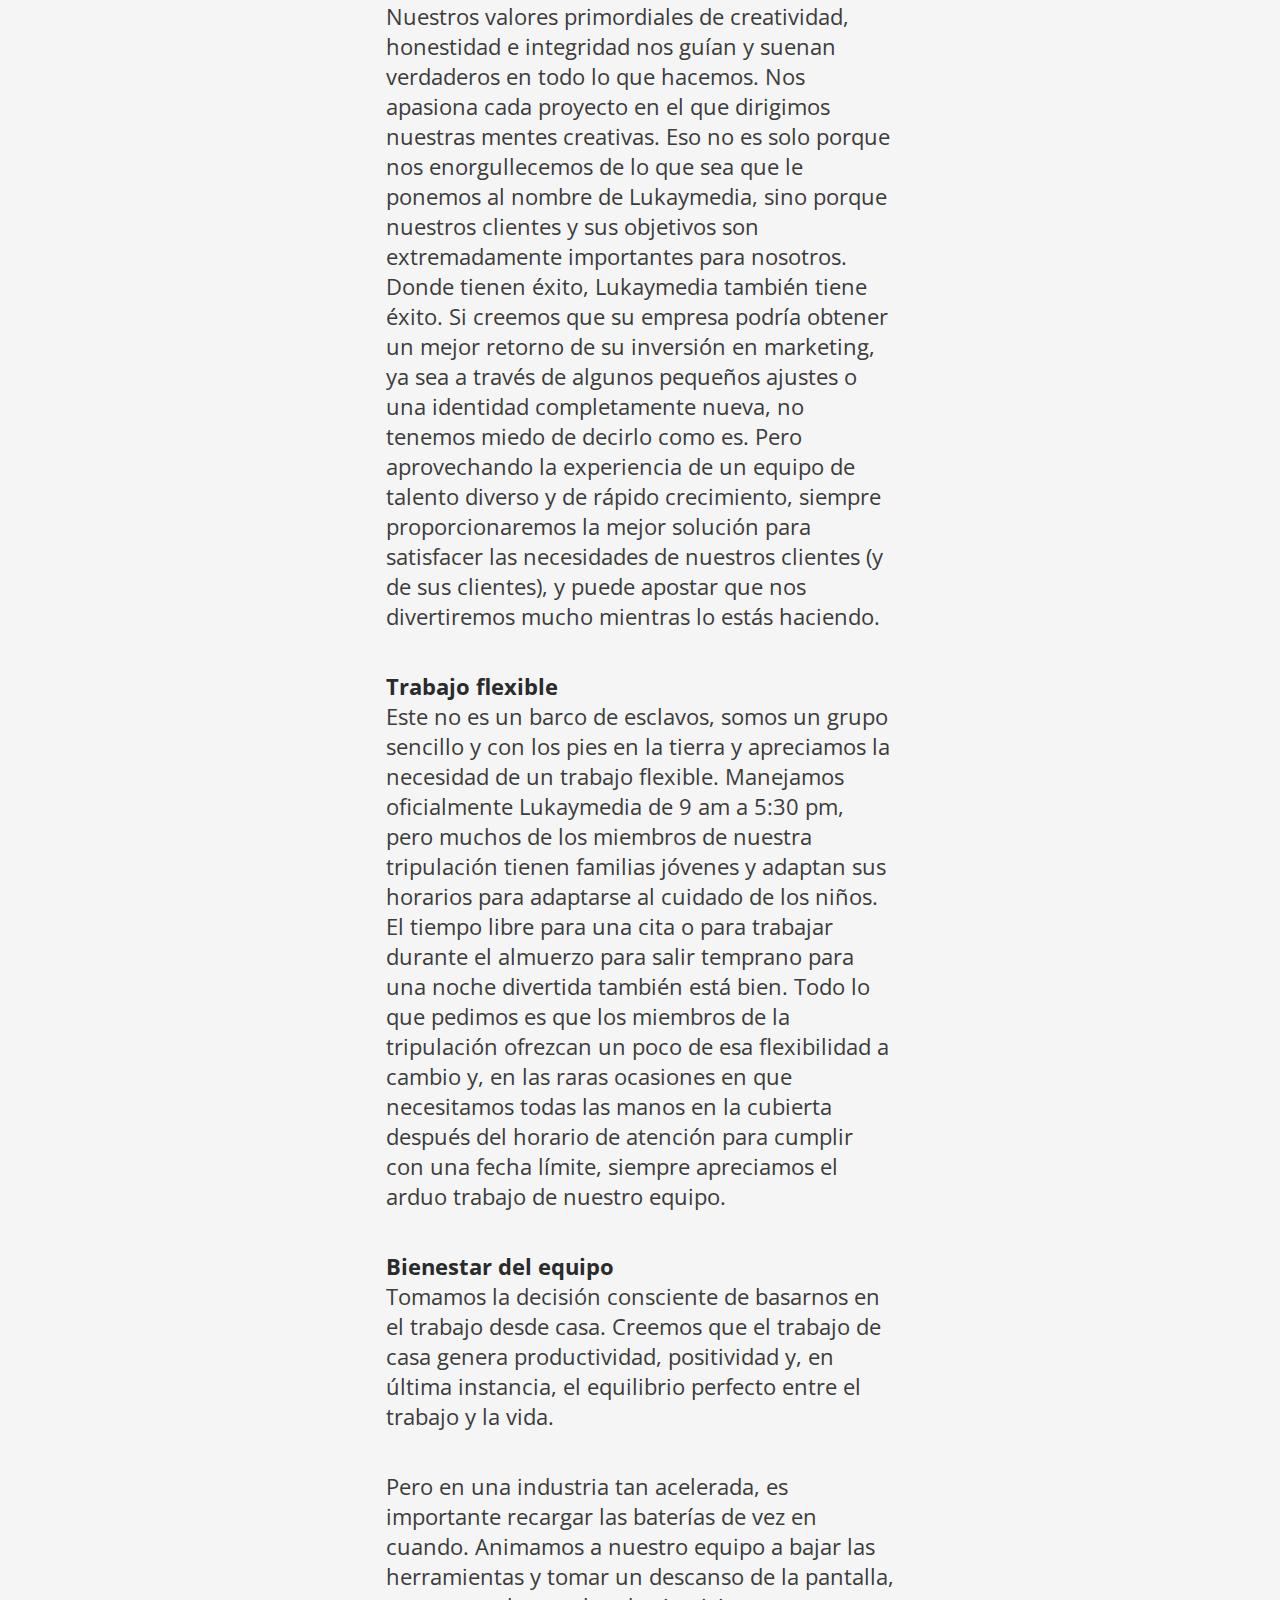
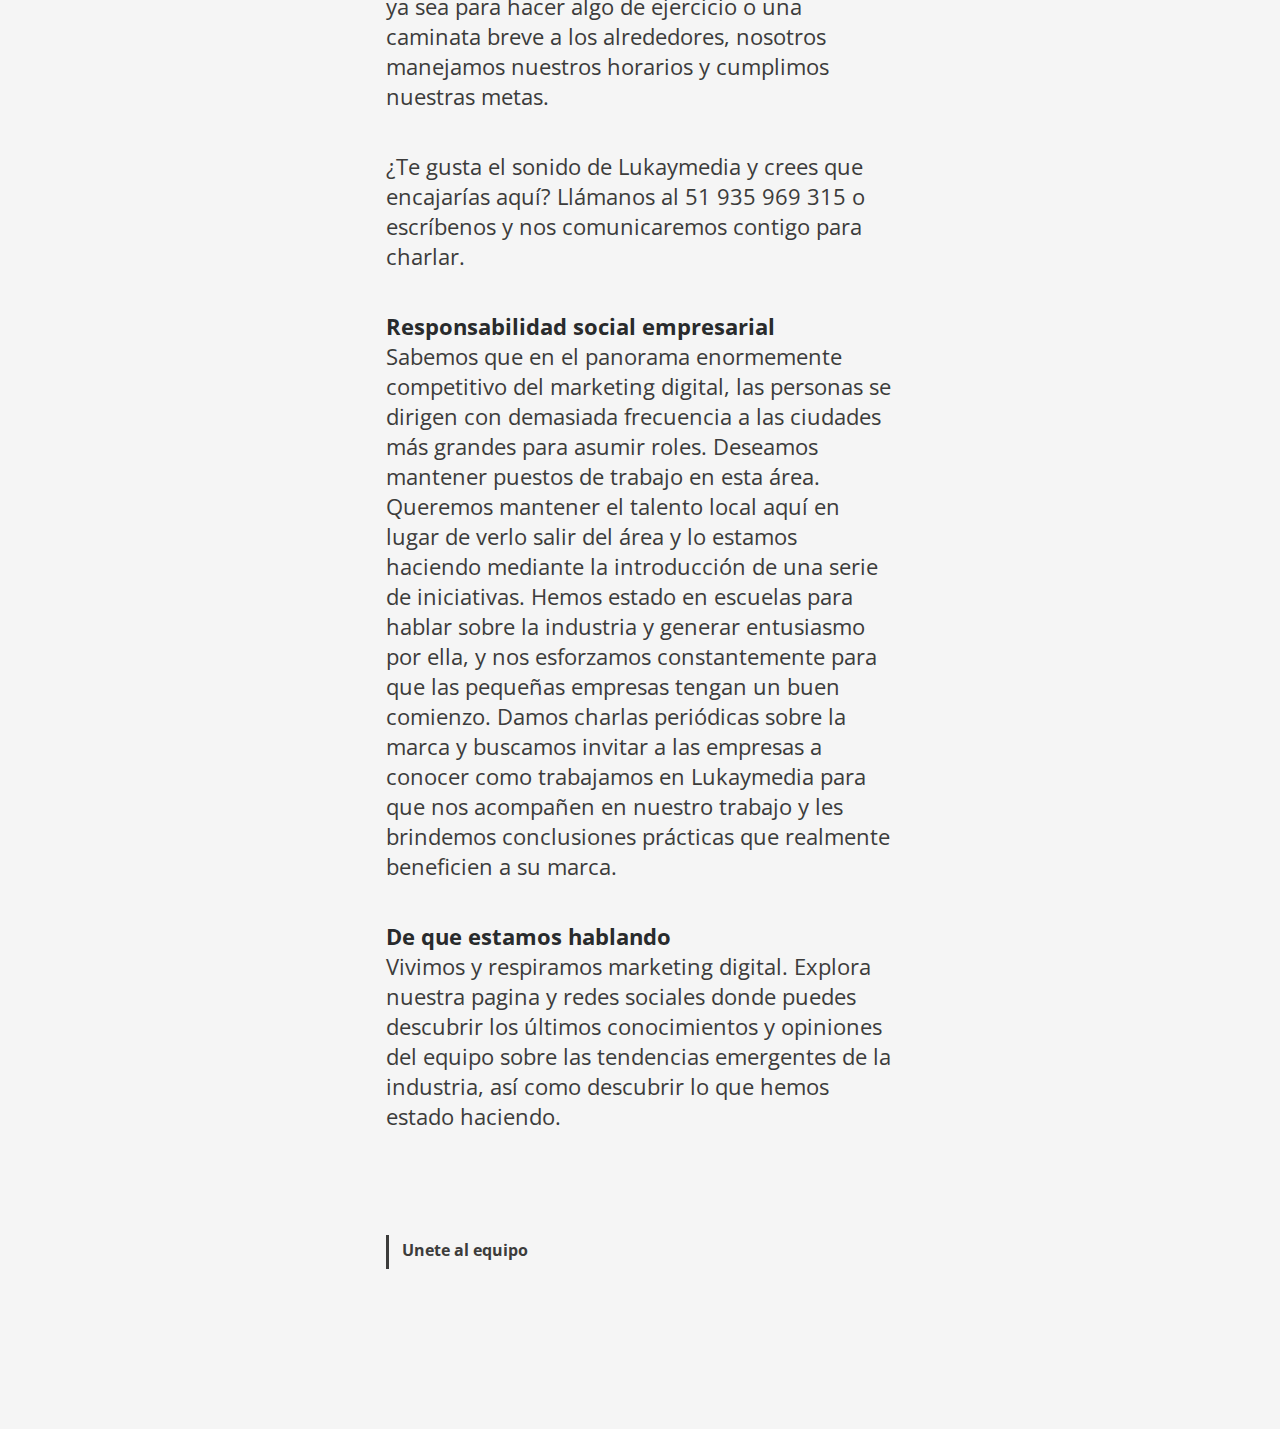
==== commit 6f34a53e: "19ago20" ====
--- a/cultura.html
+++ b/cultura.html
@@ -26,36 +26,33 @@
                     </div>
                     <div class="cultura-title-box">
                            
-                        <h2 class="cultura-title">Amamos los datos, la simplicidad, nuestros clientes, la tripulación y un desafío. Pero sobre todo amamos lo que hacemos ...</h2>
+                        <h2 class="cultura-title">Amamos los datos, la simplicidad, nuestros clientes, el equipo y un desafío. Pero sobre todo amamos lo que hacemos ...</h2>
                         
                     </div>
                 </div>
                 <div class="cultura-text">
                     <div class="cultura-text-box">
                         <h4>La vision de Lukaymedia</h4>
-                        <p>Queremos ser la agencia de marketing digital más eficaz del Norte. Puede parecer una tarea difícil, pero lo conseguiremos asegurándonos de que cada uno de nuestros clientes obtenga el mejor rendimiento posible por su inversión en marketing. Queremos ser reconocidos por poner en práctica las técnicas más innovadoras, nutrir y desarrollar los mejores talentos y brindar un excelente servicio al cliente.
+                        <p>Queremos ser la agencia de marketing digital más eficaz del Sudamerica. Puede parecer una tarea difícil, pero lo conseguiremos asegurándonos de que cada uno de nuestros clientes obtenga el mejor rendimiento posible por su inversión en marketing. Queremos ser reconocidos por poner en práctica las técnicas más innovadoras, nutrir y desarrollar los mejores talentos y brindar un excelente servicio al cliente.
                         </p>
                         <h4>Somos una empresa impulsada por valores</h4>
-                        <p>Nuestros valores primordiales de creatividad, honestidad e integridad nos guían y suenan verdaderos en todo lo que hacemos. Nos apasiona cada proyecto en el que dirigimos nuestras mentes creativas. Eso no es solo porque nos enorgullecemos de lo que sea que le ponemos al nombre de The Bigger Boat, sino porque nuestros clientes y sus objetivos son extremadamente importantes para nosotros. Donde tienen éxito, The Bigger Boat también tiene éxito. Si creemos que su empresa podría obtener un mejor retorno de su inversión en marketing, ya sea a través de algunos pequeños ajustes o una identidad completamente nueva, no tenemos miedo de decirlo como es. Pero aprovechando la experiencia de un equipo de talento diverso y de rápido crecimiento, siempre proporcionaremos la mejor solución para satisfacer las necesidades de nuestros clientes (y de sus clientes), y puede apostar que nos divertiremos mucho mientras lo estás haciendo.
+                        <p>Nuestros valores primordiales de creatividad, honestidad e integridad nos guían y suenan verdaderos en todo lo que hacemos. Nos apasiona cada proyecto en el que dirigimos nuestras mentes creativas. Eso no es solo porque nos enorgullecemos de lo que sea que le ponemos al nombre de Lukaymedia, sino porque nuestros clientes y sus objetivos son extremadamente importantes para nosotros. Donde tienen éxito, Lukaymedia también tiene éxito. Si creemos que su empresa podría obtener un mejor retorno de su inversión en marketing, ya sea a través de algunos pequeños ajustes o una identidad completamente nueva, no tenemos miedo de decirlo como es. Pero aprovechando la experiencia de un equipo de talento diverso y de rápido crecimiento, siempre proporcionaremos la mejor solución para satisfacer las necesidades de nuestros clientes (y de sus clientes), y puede apostar que nos divertiremos mucho mientras lo estás haciendo.
                         </p>
                         <h4>Trabajo flexible</h4>
-                        <p>Este no es un barco de esclavos, somos un grupo sencillo y con los pies en la tierra y apreciamos la necesidad de un trabajo flexible. Manejamos oficialmente The Bigger Boat de 9 am a 5:30 pm, pero muchos de los miembros de nuestra tripulación tienen familias jóvenes y adaptan sus horarios para adaptarse al cuidado de los niños. El tiempo libre para una cita o para trabajar durante el almuerzo para salir temprano para una noche divertida también está bien. Todo lo que pedimos es que los miembros de la tripulación ofrezcan un poco de esa flexibilidad a cambio y, en las raras ocasiones en que necesitamos todas las manos en la cubierta después del horario de atención para cumplir con una fecha límite, siempre apreciamos el arduo trabajo de nuestro equipo.</p>
+                        <p>Este no es un barco de esclavos, somos un grupo sencillo y con los pies en la tierra y apreciamos la necesidad de un trabajo flexible. Manejamos oficialmente Lukaymedia de 9 am a 5:30 pm, pero muchos de los miembros de nuestra tripulación tienen familias jóvenes y adaptan sus horarios para adaptarse al cuidado de los niños. El tiempo libre para una cita o para trabajar durante el almuerzo para salir temprano para una noche divertida también está bien. Todo lo que pedimos es que los miembros de la tripulación ofrezcan un poco de esa flexibilidad a cambio y, en las raras ocasiones en que necesitamos todas las manos en la cubierta después del horario de atención para cumplir con una fecha límite, siempre apreciamos el arduo trabajo de nuestro equipo.</p>
                         <h4>Bienestar del equipo</h4>
-                        <p>Tomamos la decisión consciente de basarnos en los impresionantes y pintorescos alrededores de Mirfield, Huddersfield. Hemos evitado que el centro de la ciudad trabaje por un entorno rural tranquilo y relajante que creemos genera productividad, positividad y, en última instancia, el equilibrio perfecto entre el trabajo y la vida.
+                        <p>Tomamos la decisión consciente de basarnos en el trabajo desde casa. Creemos que el trabajo de casa genera productividad, positividad y, en última instancia, el equilibrio perfecto entre el trabajo y la vida.
                         </p>
-                        <p>Pero en una industria tan acelerada, es importante recargar las baterías de vez en cuando. Animamos a nuestro equipo a bajar las herramientas y tomar un descanso de la pantalla, ya sea para hacer algo de ejercicio en el campo circundante durante el almuerzo o simplemente ponerse al día en los sofás con otro compañero de equipo.
-                        </p>
-                        <p>También ofrecemos días de "trabajo desde casa", proporcionamos estacionamiento gratuito en el lugar y aseguramos que la creatividad en la oficina se desarrolle bien con todo el café que pueda reunir y tazones de frutas regulares. Y no todos trabajamos y no jugamos aquí en The Bigger Boat; todos nos reunimos tres o cuatro veces al año para estrechar lazos de equipo y levantar las rodillas. Puede ser karting, tiro al plato o bailar toda la noche en Manchester.
+                        <p>Pero en una industria tan acelerada, es importante recargar las baterías de vez en cuando. Animamos a nuestro equipo a bajar las herramientas y tomar un descanso de la pantalla, ya sea para hacer algo de ejercicio o una caminata breve a los alrededores, nosotros manejamos nuestros horarios y cumplimos nuestras metas.
                         </p>
                         <p>¿Te gusta el sonido de Lukaymedia y crees que encajarías aquí? Llámanos al 51 935 969 315 o escríbenos y nos comunicaremos contigo para charlar.
                         </p>
                         <h4>Responsabilidad social empresarial</h4>
-                        <p>Sabemos que en el panorama enormemente competitivo del marketing digital, las personas se dirigen con demasiada frecuencia a las ciudades más grandes para asumir roles. Deseamos mantener puestos de trabajo en esta área. Queremos mantener el talento local aquí en lugar de verlo salir del área y lo estamos haciendo mediante la introducción de una serie de iniciativas. Hemos estado en escuelas para hablar sobre la industria y generar entusiasmo por ella, y nos esforzamos constantemente para que las pequeñas empresas tengan un buen comienzo. Damos charlas periódicas sobre la marca y buscamos invitar a las empresas a The Bigger Boat HQ para que nos acompañen en nuestro trabajo y les brinden conclusiones prácticas que realmente beneficien a su marca.
+                        <p>Sabemos que en el panorama enormemente competitivo del marketing digital, las personas se dirigen con demasiada frecuencia a las ciudades más grandes para asumir roles. Deseamos mantener puestos de trabajo en esta área. Queremos mantener el talento local aquí en lugar de verlo salir del área y lo estamos haciendo mediante la introducción de una serie de iniciativas. Hemos estado en escuelas para hablar sobre la industria y generar entusiasmo por ella, y nos esforzamos constantemente para que las pequeñas empresas tengan un buen comienzo. Damos charlas periódicas sobre la marca y buscamos invitar a las empresas a conocer como trabajamos en Lukaymedia para que nos acompañen en nuestro trabajo y les brindemos conclusiones prácticas que realmente beneficien a su marca.
                         </p>
-                        <p>Mire este espacio para ver nuestra próxima competencia que brindará a las pequeñas empresas la oportunidad de aprovechar nuestros consejos y experiencia de marca y diseño.
-                        </p>
+
                         <h4>De que estamos hablando</h4>
-                        <p>Vivimos y respiramos marketing digital. Dirígete a nuestro blog, donde puedes descubrir los últimos conocimientos y opiniones de la tripulación sobre las tendencias emergentes de la industria, así como descubrir lo que hemos estado haciendo en cubierta.
+                        <p>Vivimos y respiramos marketing digital. Explora nuestra pagina y redes sociales donde puedes descubrir los últimos conocimientos y opiniones del equipo sobre las tendencias emergentes de la industria, así como descubrir lo que hemos estado haciendo.
                         </p>
                         <a href="" class="slide-btn">Unete al equipo</a>
                     </div>
--- a/css/styles.css
+++ b/css/styles.css
@@ -579,6 +579,18 @@
     line-height: 2.5rem !important;
     
 }
+.doTag{
+    color: inherit;
+    text-decoration: underline;
+    font-style: italic;
+    font-weight: 700;
+}
+.doTag:after{
+    display: none;
+}
+.doTag:hover{
+    color: #3c3c3b!important;
+}
 /*fin estilo de pagina do <<<<<<<<<<<<<<<<<<<<<<<<<<<<<<<<<<<<<<<<<<<<*/
 
 /*inicio estilo de pagina cultura <<<<<<<<<<<<<<<<<<<<<<<<<<<<<<<<<<<<<*/
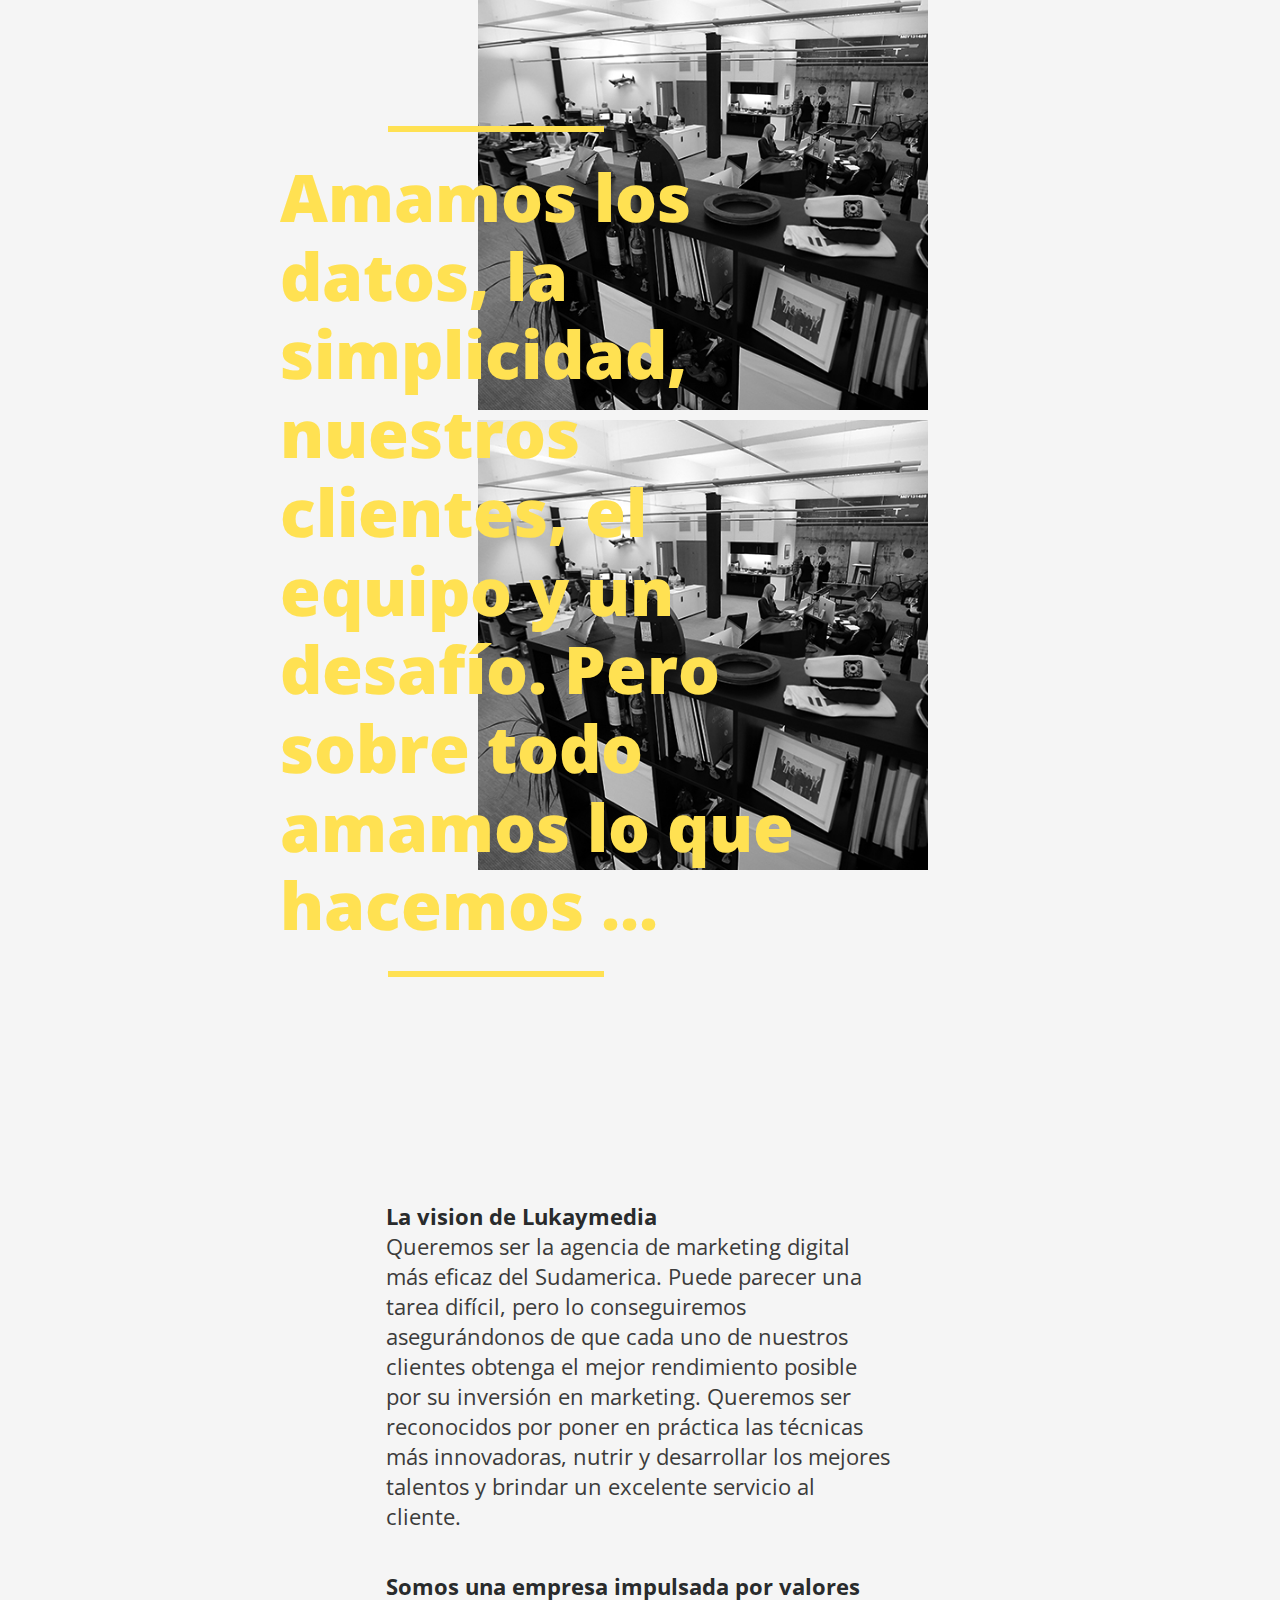
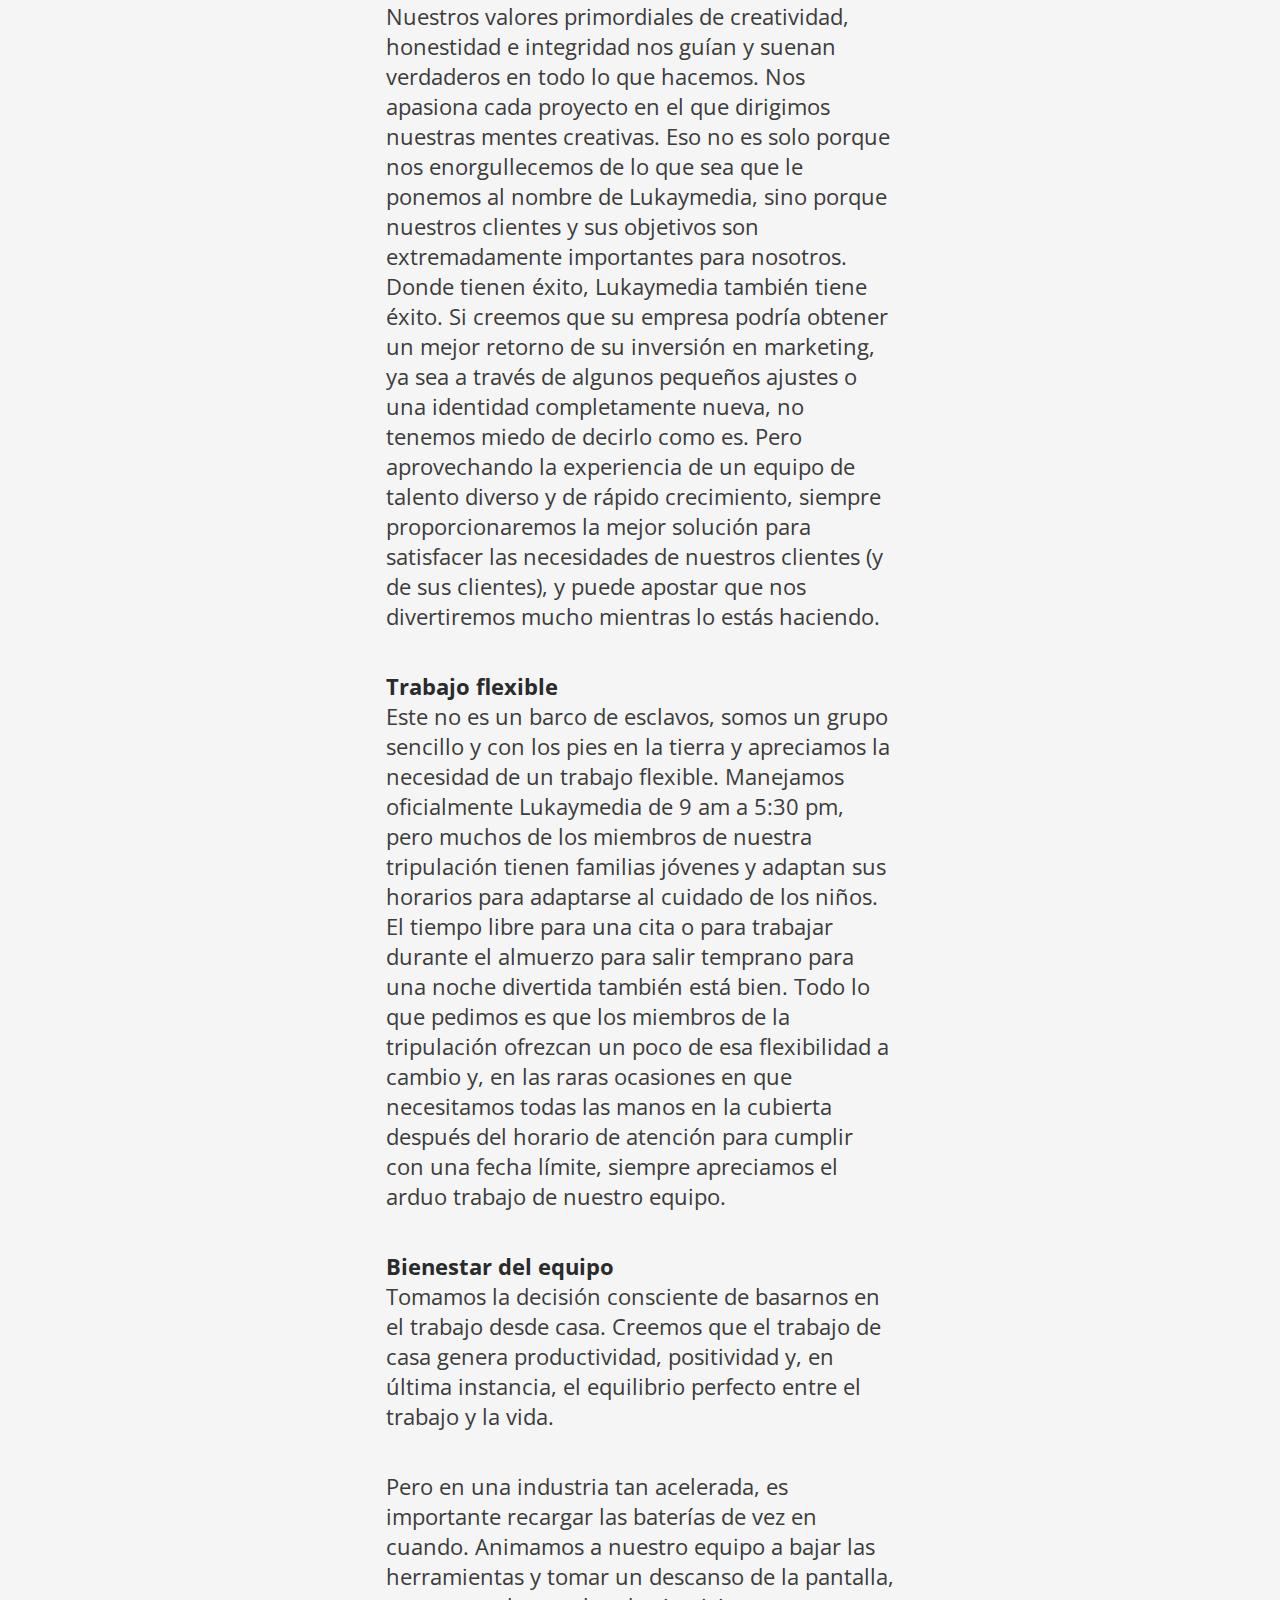
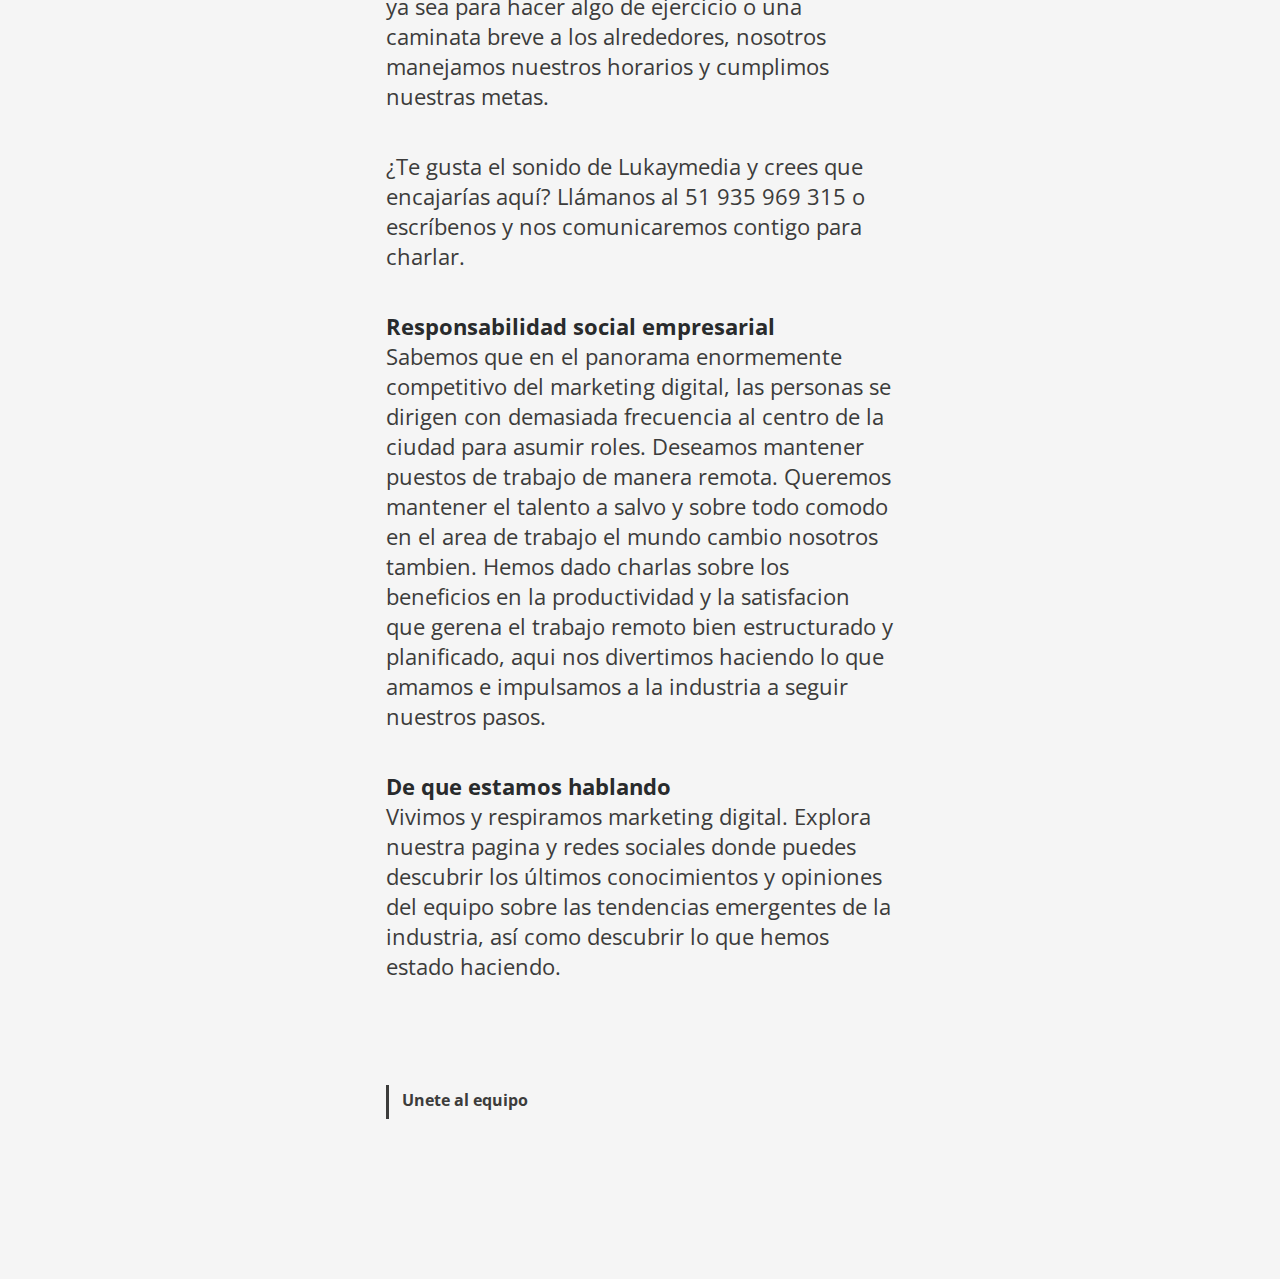
==== commit 50e60480: "10ago2020" ====
--- a/cultura.html
+++ b/cultura.html
@@ -48,7 +48,7 @@
                         <p>¿Te gusta el sonido de Lukaymedia y crees que encajarías aquí? Llámanos al 51 935 969 315 o escríbenos y nos comunicaremos contigo para charlar.
                         </p>
                         <h4>Responsabilidad social empresarial</h4>
-                        <p>Sabemos que en el panorama enormemente competitivo del marketing digital, las personas se dirigen con demasiada frecuencia a las ciudades más grandes para asumir roles. Deseamos mantener puestos de trabajo en esta área. Queremos mantener el talento local aquí en lugar de verlo salir del área y lo estamos haciendo mediante la introducción de una serie de iniciativas. Hemos estado en escuelas para hablar sobre la industria y generar entusiasmo por ella, y nos esforzamos constantemente para que las pequeñas empresas tengan un buen comienzo. Damos charlas periódicas sobre la marca y buscamos invitar a las empresas a conocer como trabajamos en Lukaymedia para que nos acompañen en nuestro trabajo y les brindemos conclusiones prácticas que realmente beneficien a su marca.
+                        <p>Sabemos que en el panorama enormemente competitivo del marketing digital, las personas se dirigen con demasiada frecuencia al centro de la ciudad para asumir roles. Deseamos mantener puestos de trabajo de manera remota. Queremos mantener el talento a salvo y sobre todo comodo en el area de trabajo el mundo cambio nosotros tambien. Hemos dado charlas sobre los beneficios en la productividad y la satisfacion que gerena el trabajo remoto bien estructurado y planificado, aqui nos divertimos haciendo lo que amamos e impulsamos a la industria a seguir nuestros pasos.
                         </p>
 
                         <h4>De que estamos hablando</h4>
--- a/css/styles.css
+++ b/css/styles.css
@@ -70,29 +70,15 @@
     z-index: -1;
 }
 
-/*caja header*/
-.headerscrolled .name{
-    color: #3c3c3b;
-    position: absolute;
-    top: 10px;
-    left: -100px;
-    
-}
-.headerscrolled{
-    transform: rotate(-90deg);
-    transition: .3s ease;
-}
-.headerscrolled2 span{
-    background: #3c3c3b !important;
-}
+/*caja header <<<<<<<<<<<<<<<<<<<<<<<<<<<<<<<<<<<<<<<<<<<<<<<<<<<<<<<<<<<<<<<<<<<<<<<<<<<<<<<<<<<<<<*/
 .header{
     width: 100%;
     position: fixed;
     display: flex;
     align-items: center;
     z-index: 3;
-    padding: 1.5rem 2.5rem;
-
+    padding: 2rem 2.5rem;
+    transition: 0.6s;
 }
 .header-box{
     width: inherit;
@@ -100,16 +86,25 @@
     justify-content: space-between;
     align-items: center;
 }
-.logo{
-    color: white;
-}
-
-.name{
-    color: white;
-    font-family: 'Bebas neue';
-    font-size: 30px;
-}
-
+.fuckYou{
+    background: #ffe152;
+    padding: .5rem 2.5rem;
+}
+/*logo animated*/
+.logoAnchor{
+    position: relative;
+    display: flex;
+    justify-content: space-between;
+
+}
+.logoAnchor svg{
+    height: 25px;
+}
+
+#logo{
+    fill: white;
+}
+/*end*/
 .menu-icon{
     height: 30px;
     width: 30px;
@@ -324,12 +319,39 @@
     line-height: 1.1;
     color: white!important;
 }
-
+/*pics caja <<<<<<<<<<<<<<<<<<<<<<<<<<<<<<<<<<<<<<<<<<<<<<<<<<<<<<<<<<<<<<<<<<<<<<<<<<<<<<<<<<<<<<<<*/
+.pics{
+    padding: 12rem 0;
+    background: #f5f5f5;
+}
+.pics-box{
+    display: flex;
+    flex-wrap: wrap;
+    justify-content: center;
+}
+.pics-box  .pic1{
+    height: 200px;
+    width: 200px;
+    background: url(../img/somos-big.jpg);
+    background-size: 100%;
+
+}
+
+.pics-box .pic1:hover{
+    transition: all 0.5s ease-in-out;
+    background-color: #ffe152;
+    background-blend-mode: multiply;
+}
+.pics img{
+    width: 200px;
+}
+
+/*pics ends <<<<<<<<<<<<<<<<<<<<<<<<<<<<<<<<<<<<<<<<<<<<<<<<<<<<<<<<<<<<<<<<<<<<<<<<<<<<<<<<<<<<<*/
 
 /*caja footer*/
 
 .footer{
-    height: 90vh;
+    height: 85vh;
     background:#3c3c3b ;
     display: flex;
     align-items: center;
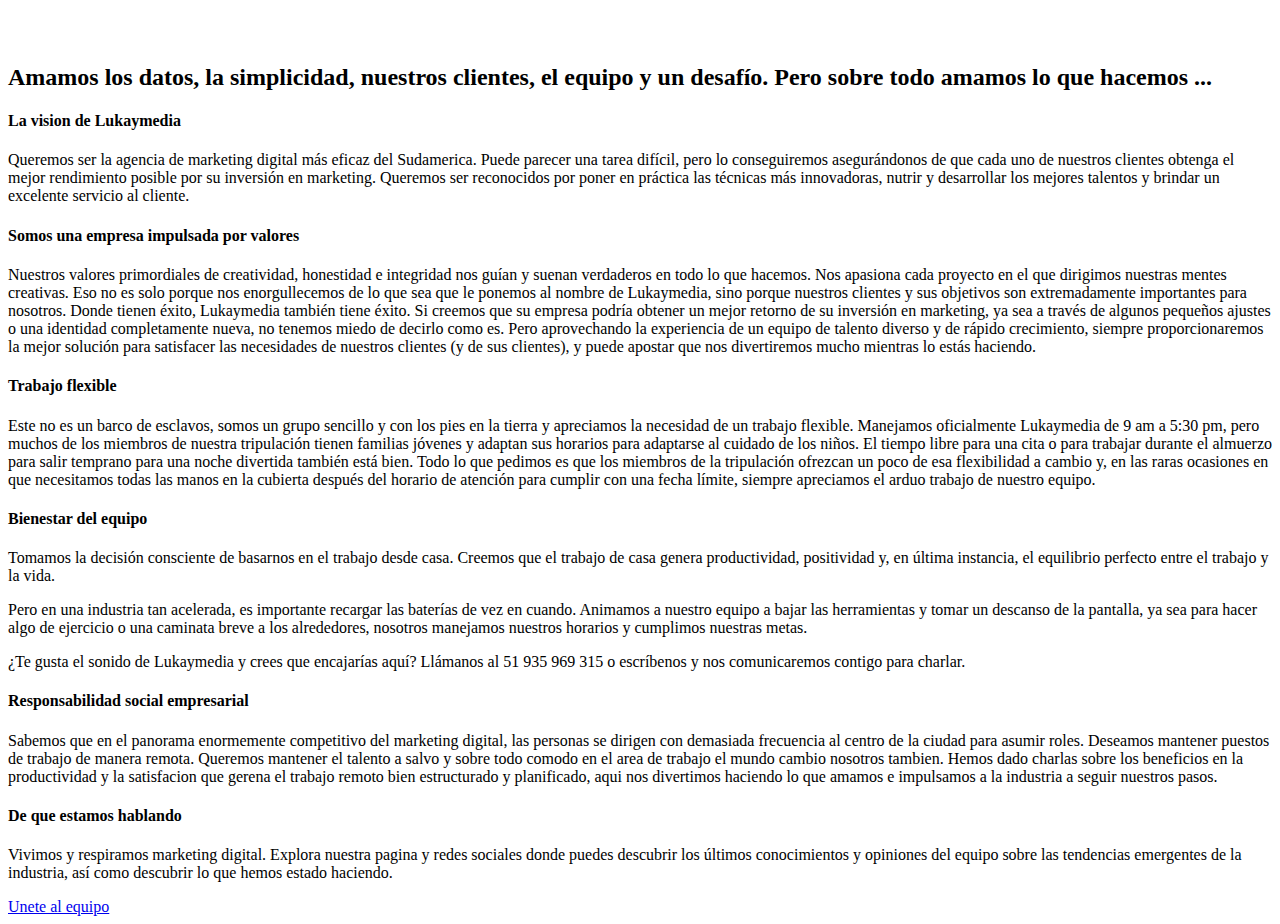
==== commit 4907020f: "20set20.lunch" ====
--- a/cultura.html
+++ b/cultura.html
@@ -1,12 +1,44 @@
 <!DOCTYPE html>
-<html lang="en">
+<html lang="es_LA">
 <head>
     <meta charset="UTF-8">
-    <meta name="viewport" content="width=device-width, initial-scale=1.0">
-    <title>Cultura | Marketing Digital | Lukaymedia</title>
-    <link rel="stylesheet" href="css/styles.css">
+    <meta name="viewport" content="width=device-width, initial-scale=1.0 user-scalable=no">
+    <meta name="mobile-web-app-capable" content="yes">
+	<meta name="apple-mobile-web-app-capable" content="yes">
+	<meta name="apple-mobile-web-app-title" content="Lukaymedia - ">
+    
+    <!--Chrome-->
+    <meta name="theme-color" content="#ffe152">
+    <!-- Windows Phone -->
+    <meta name="msapplication-navbutton-color" content="#ffe152">
+    <!-- iOS Safari -->
+    <meta name="apple-mobile-web-app-status-bar-style" content="#ffe152">
+    <!--favicon-->
+    <link rel="icon" type="image/png" href="https://lukaymedia.com/PageFiles/img/ico_.png" sizes="16x16">
+    <link rel="mask-icon" type="image/png" href="https://lukaymedia.com/PageFiles/img/ico_.png">
+    <!--SEO-->
+    <meta name="description" content="Vision Lukaymedia Queremos ser la agencia de marketing digital más eficaz del Norte. Eso puede parecer una tarea difícil, pero lo estamos logrando asegurándonos de que cada uno de nuestros clientes obtenga el mejor rendimiento posible por su inversión en marketing.">
+    <link rel="canonical" href="https://lukaymedia.com/cultura/">
+    <meta property="og:locale" content="es_LA">
+    <meta property="og:type" content="article">
+    <meta property="og:title" content="Cultura | Lukaymedia">
+    <meta property="og:description" content="Vision Lukaymedia Queremos ser la agencia de marketing digital más eficaz del Norte. Eso puede parecer una tarea difícil, pero lo estamos logrando asegurándonos de que cada uno de nuestros clientes obtenga el mejor rendimiento posible por su inversión en marketing.">
+    <meta property="og:url" content="https://lukaymedia.com/cultura/">
+    <meta property="og:site_name" content="Lukaymedia">
+    <meta name="twitter:card" content="summary_large_image">
+    <meta name="twitter:description" content="Vision Lukaymedia Queremos ser la agencia de marketing digital más eficaz del Norte. Eso puede parecer una tarea difícil, pero lo estamos logrando asegurándonos de que cada uno de nuestros clientes obtenga el mejor rendimiento posible por su inversión en marketing.">
+    <meta name="twitter:title" content="Cultura | Lukaymedia">
+    <meta name="twitter:creator" content="@com">
+    <!--Links-->
+    <link rel="stylesheet" href="https://lukaymedia.com/PageFiles/css/styles.css">
+    <link rel="stylesheet" type="text/css" href="https://cdnjs.cloudflare.com/ajax/libs/slick-carousel/1.8.1/slick-theme.min.css">
+    <link rel="stylesheet" type="text/css" href="https://cdnjs.cloudflare.com/ajax/libs/slick-carousel/1.8.1/slick.min.css"/>
     <link href="https://fonts.googleapis.com/css2?family=Open+Sans:wght@400;600;700;800&display=swap" rel="stylesheet">
+
+    <title>Cultura | Lukaymedia</title>
+
 </head>
+
 <body>
     <div class="cultura">
         <div class="cultura-box">
@@ -16,10 +48,10 @@
                         <div class="culturafloat-box">
                             <div class="culturafloat-box-in">
                                 <div class="float1">
-                                    <img src="img/somos-big.jpg" alt="">
+                                    <img src="https://lukaymedia.com/PageFiles/img/somos-big.jpg" alt="">
                                 </div>
                                 <div class="float2">
-                                    <img src="img/somos-big.jpg" alt="">
+                                    <img src="https://lukaymedia.com/PageFiles/img/somos-big.jpg" alt="">
                                 </div>
                             </div>
                         </div>
@@ -54,7 +86,7 @@
                         <h4>De que estamos hablando</h4>
                         <p>Vivimos y respiramos marketing digital. Explora nuestra pagina y redes sociales donde puedes descubrir los últimos conocimientos y opiniones del equipo sobre las tendencias emergentes de la industria, así como descubrir lo que hemos estado haciendo.
                         </p>
-                        <a href="" class="slide-btn">Unete al equipo</a>
+                        <a href="https://lukaymedia.com/unete/" class="slide-btn">Unete al equipo</a>
                     </div>
                 </div>
             </div>
